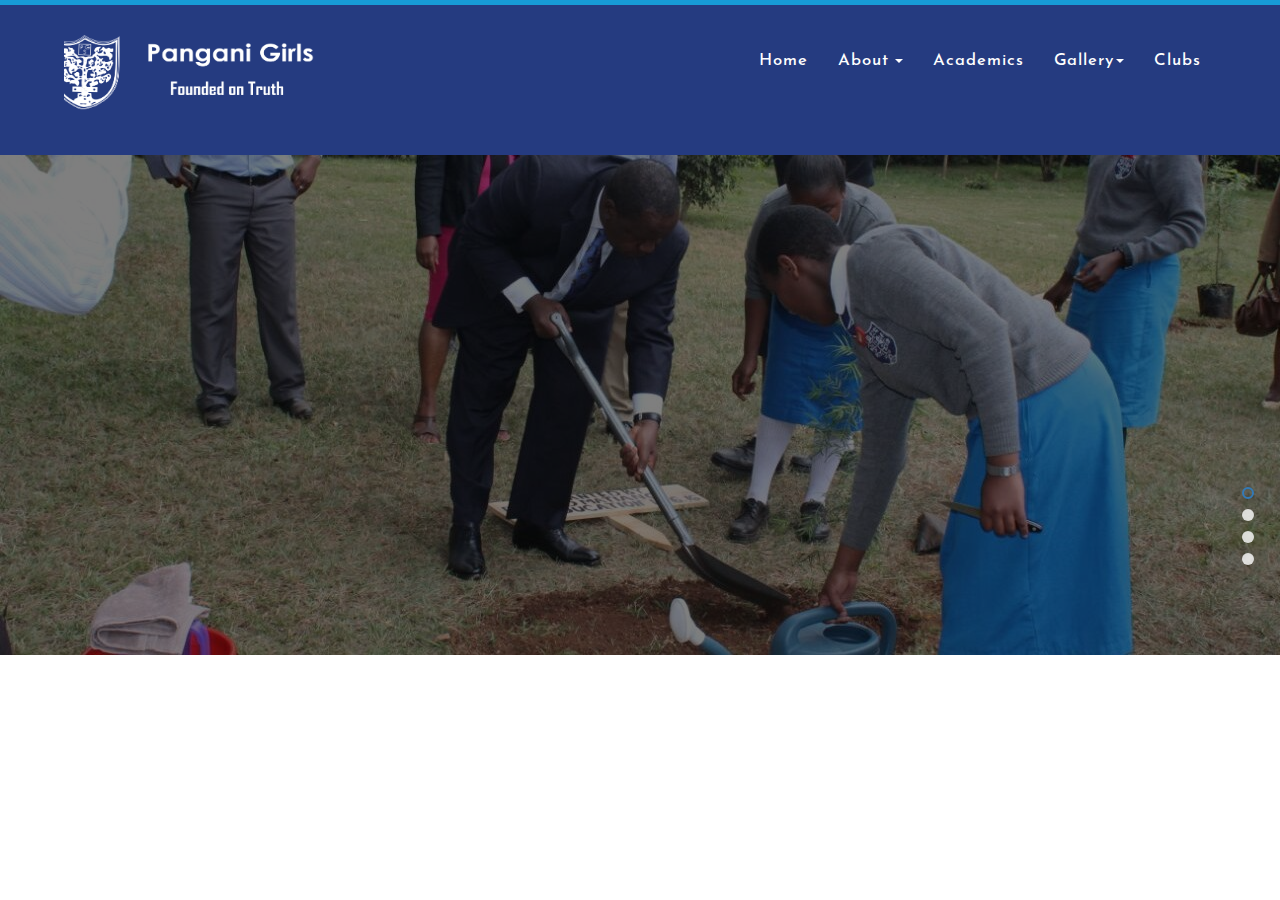
==== index.html @ ba8bb6d3 "Made header logo" ====
<!DOCTYPE html>
<html class="no-js" lang="en-US">
    <head>
          <title>Pangani Girls School</title>
          <meta charset="utf-8">
          <meta name="viewport" content="user-scalable=no, width=device-width, initial-scale=1, maximum-scale=1" />

          <!-- Animate.css -->
          <link rel="stylesheet" href="css/animate.css">
          <!-- Icomoon Icon Fonts-->
          <link rel="stylesheet" href="css/icomoon.css">
          <!-- Bootstrap  -->

          <link rel="stylesheet" href="css/magnific-popup.css">
          <!-- Flexslider  -->
          <link rel="stylesheet" href="css/flexslider.css">
          <!-- Theme style  -->
          <link rel="stylesheet" href="css/style.css">
          <link rel="stylesheet" href="css/bootstrap.min.css">
          <link rel="stylesheet" href="css/styles.css">
          <link href="https://fonts.googleapis.com/css?family=Poiret+One|Reem+Kufi" rel="stylesheet">
          <link href="https://fonts.googleapis.com/css?family=Oxygen:300,400" rel="stylesheet">
        	<link href="https://fonts.googleapis.com/css?family=Source+Sans+Pro:400,600,700" rel="stylesheet">

          <script src="js/jquery.min.js"></script>

    </head>

    <body>
          <div class="container-fluid top-most">

          </div>
        <!-- SITE HEADER -->
          <nav class="navbar navbar-inverse navbar-collapse-md sticky-top head">

              <div class="row header-row">
                  <div class="navbar-header ">
                      <button type="button" class="navbar-toggle" data-toggle="collapse" data-target="#myNavbar">
                          <span class="icon-bar"></span>
                          <span class="icon-bar"></span>
                          <span class="icon-bar"></span>
                      </button>
                      <a class="navbar-brand logo-lg" href="#"> <img class="reasponsive" src="img/pangani1.png" width= "250px" height= "75px" alt="logo"></a>
                  </div>

                  <div class="collapse navbar-collapse main-menu" id="myNavbar">
                      <ul class="nav navbar-nav navbar-right">
                            <li class="links"><a href="index.html">Home</a></li>
                            <li class="dropdown links">
                              <a class="dropdown-toggle" data-toggle="dropdown" href="#">About <span class="caret"></span></a>
                                <ul class="dropdown-menu dropdown-background navbar-nav">
                                    <li><a href="#">School</a></li>
                                    <li><a href="#">Staff</a></li>
                                    <li><a href="#">Alumni</a></li>
                                </ul>
                            </li>
                            <li class="links"><a href="#">Academics</a></li>
                            <li class="dropdown links">
                              <a class="dropdown-toggle" data-toggle="dropdown" href="#">Gallery<span class="caret"></span></a>
                                <ul class="dropdown-menu dropdown-background navbar-nav">
                                    <li><a href="#">Sports</a></li>
                                    <li><a href="#">Music</a></li>
                                    <li><a href="#">School Events</a></li>
                                </ul>
                            </li>
                            <li class="links"><a href="#">Clubs</a></li>
                      </ul>
                    <!-- <ul class="nav navbar-nav navbar-right">
                      <li><a href="#"><span class="glyphicon glyphicon-user"></span> Sign Up</a></li>
                      <li><a href="#"><span class="glyphicon glyphicon-log-in"></span> Login</a></li>
                    </ul> -->
                  </div>
              </div>
          </nav>

          <!-- END OF SITE HEADER -->

          <!--SLIDER  -->
          <div class="" id="page">
            <div class="container-wrap">
              <aside id="fh5co-hero">
          			<div class="flexslider">
          				<ul class="slides">
          			   	<li style="background-image: url(images/academics.jpg);">
          			   		<div class="overlay-gradient"></div>
          			   		<div class="container-fluid">
          			   			<div class="row">
          				   			<div class="col-md-6 col-md-offset-3 col-md-pull-3 slider-text">
          				   				<div class="slider-text-inner">
          				   					<h1>Academic Excellence</h1>
          										<h2>Pangani Girls had Unmatched perfomance in the 2017 K.C.S.E with top girl.</h2>
          										<p><a class="btn btn-primary btn-demo" href="#"></i> Gallery</a> <a class="btn btn-primary btn-learn">View More</a></p>
          				   				</div>
          				   			</div>
          				   		</div>
          			   		</div>
          			   	</li>
          			   	<li style="background-image: url(images/environment.jpg);">
          			   		<div class="overlay-gradient"></div>
          			   		<div class="container-fluid">
          			   			<div class="row">
          				   			<div class="col-md-6 col-md-offset-3 col-md-push-3 slider-text">
          				   				<div class="slider-text-inner">
          				   					<h1>Caring for the Environment</h1>
          										<h2>Champions of the environment during a tree planting session</h2>
          										<p><a class="btn btn-primary btn-demo" href="#"></i> Gallery </a> <a class="btn btn-primary btn-learn">View More</a></p>
          				   				</div>
          				   			</div>
          				   		</div>
          			   		</div>
          			   	</li>
          			   	<li style="background-image: url(images/clubs.jpg);">
          			   		<div class="overlay-gradient"></div>
          			   		<div class="container-fluids">
          			   			<div class="row">
          				   			<div class="col-md-6 col-md-offset-3 slider-text">
          				   				<div class="slider-text-inner text-center">
          				   					<h1>Clubs and Societies</h1>
          										<h2>Offering you a vibrant environment to realise your potential and inspire others.</h2>
          										<p><a class="btn btn-primary btn-demo" href="#"></i> View Clubs</a> <a class="btn btn-primary btn-learn">Gallery</a></p>
          				   				</div>
          				   			</div>
          				   		</div>
          			   		</div>
          			   	</li>
          			   	<li style="background-image: url(images/school.jpg);">
          			   		<div class="overlay-gradient"></div>
          			   		<div class="container-fluid">
          			   			<div class="row">
          				   			<div class="col-md-6 col-md-offset-3 col-md-push-3 slider-text">
          				   				<div class="slider-text-inner">
          				   					<h1>Activities around school</h1>
          										<h2>Beautiful school with well maintained facilities to make students achieve their desired dreams</a></h2>
          										<p><a class="btn btn-primary btn-demo" href="#"></i> Take a Tour</a> <a class="btn btn-primary btn-learn">Contact Us</a></p>
          				   				</div>
          				   			</div>
          				   		</div>
          			   		</div>
          			   	</li>
          			  	</ul>
          		  	</div>
          		</aside>
            </div>
          </div>
          <!-- END OF SLIDER -->



          <!-- jQuery -->
          <script src="js/jquery.min.js"></script>

        	<script type='text/javascript' src='js/modernizr-2.6.2.min.js'></script>

          <!-- jQuery Easing -->
          <script src="js/jquery.easing.1.3.js"></script>
          <!-- Bootstrap -->
          <script src="js/bootstrap.min.js"></script>
          <!-- Waypoints -->
          <script src="js/jquery.waypoints.min.js"></script>
          <!-- Flexslider -->
          <script src="js/jquery.flexslider-min.js"></script>
          <!-- Magnific Popup -->
          <script src="js/jquery.magnific-popup.min.js"></script>
          <script src="js/magnific-popup-options.js"></script>
          <!-- Counters -->
          <script src="js/jquery.countTo.js"></script>
          <!-- Main -->
          <script src="js/main.js"></script>
    </body>
</html>
---- css/icomoon.css ----
@font-face {
  font-family: 'icomoon';
  src:  url('fonts/icomoon.eot?5j2n32');
  src:  url('fonts/icomoon.eot?5j2n32#iefix') format('embedded-opentype'),
    url('fonts/icomoon.ttf?5j2n32') format('truetype'),
    url('fonts/icomoon.woff?5j2n32') format('woff'),
    url('fonts/icomoon.svg?5j2n32#icomoon') format('svg');
  font-weight: normal;
  font-style: normal;
}

[class^="icon-"], [class*=" icon-"] {
  /* use !important to prevent issues with browser extensions that change fonts */
  font-family: 'icomoon' !important;
  speak: none;
  font-style: normal;
  font-weight: normal;
  font-variant: normal;
  text-transform: none;
  line-height: 1;

  /* Better Font Rendering =========== */
  -webkit-font-smoothing: antialiased;
  -moz-osx-font-smoothing: grayscale;
}

.icon-eye2:before {
  content: "\e064";
}
.icon-paper-clip:before {
  content: "\e065";
}
.icon-mail5:before {
  content: "\e066";
}
.icon-toggle:before {
  content: "\e067";
}
.icon-layout:before {
  content: "\e068";
}
.icon-link2:before {
  content: "\e069";
}
.icon-bell2:before {
  content: "\e06a";
}
.icon-lock3:before {
  content: "\e06b";
}
.icon-unlock:before {
  content: "\e06c";
}
.icon-ribbon2:before {
  content: "\e06d";
}
.icon-image2:before {
  content: "\e06e";
}
.icon-signal:before {
  content: "\e06f";
}
.icon-target3:before {
  content: "\e070";
}
.icon-clipboard3:before {
  content: "\e071";
}
.icon-clock3:before {
  content: "\e072";
}
.icon-watch:before {
  content: "\e073";
}
.icon-air-play:before {
  content: "\e074";
}
.icon-camera3:before {
  content: "\e075";
}
.icon-video2:before {
  content: "\e076";
}
.icon-disc:before {
  content: "\e077";
}
.icon-printer3:before {
  content: "\e078";
}
.icon-monitor:before {
  content: "\e079";
}
.icon-server:before {
  content: "\e07a";
}
.icon-cog2:before {
  content: "\e07b";
}
.icon-heart3:before {
  content: "\e07c";
}
.icon-paragraph:before {
  content: "\e07d";
}
.icon-align-justify:before {
  content: "\e07e";
}
.icon-align-left:before {
  content: "\e07f";
}
.icon-align-center:before {
  content: "\e080";
}
.icon-align-right:before {
  content: "\e081";
}
.icon-book2:before {
  content: "\e082";
}
.icon-layers2:before {
  content: "\e083";
}
.icon-stack2:before {
  content: "\e084";
}
.icon-stack-2:before {
  content: "\e085";
}
.icon-paper:before {
  content: "\e086";
}
.icon-paper-stack:before {
  content: "\e087";
}
.icon-search3:before {
  content: "\e088";
}
.icon-zoom-in2:before {
  content: "\e089";
}
.icon-zoom-out2:before {
  content: "\e08a";
}
.icon-reply2:before {
  content: "\e08b";
}
.icon-circle-plus:before {
  content: "\e08c";
}
.icon-circle-minus:before {
  content: "\e08d";
}
.icon-circle-check:before {
  content: "\e08e";
}
.icon-circle-cross:before {
  content: "\e08f";
}
.icon-square-plus:before {
  content: "\e090";
}
.icon-square-minus:before {
  content: "\e091";
}
.icon-square-check:before {
  content: "\e092";
}
.icon-square-cross:before {
  content: "\e093";
}
.icon-microphone:before {
  content: "\e094";
}
.icon-record:before {
  content: "\e095";
}
.icon-skip-back:before {
  content: "\e096";
}
.icon-rewind:before {
  content: "\e097";
}
.icon-play4:before {
  content: "\e098";
}
.icon-pause3:before {
  content: "\e099";
}
.icon-stop3:before {
  content: "\e09a";
}
.icon-fast-forward:before {
  content: "\e09b";
}
.icon-skip-forward:before {
  content: "\e09c";
}
.icon-shuffle2:before {
  content: "\e09d";
}
.icon-repeat:before {
  content: "\e09e";
}
.icon-folder2:before {
  content: "\e09f";
}
.icon-umbrella:before {
  content: "\e0a0";
}
.icon-moon:before {
  content: "\e0a1";
}
.icon-thermometer:before {
  content: "\e0a2";
}
.icon-drop:before {
  content: "\e0a3";
}
.icon-sun2:before {
  content: "\e0a4";
}
.icon-cloud3:before {
  content: "\e0a5";
}
.icon-cloud-upload2:before {
  content: "\e0a6";
}
.icon-cloud-download2:before {
  content: "\e0a7";
}
.icon-upload4:before {
  content: "\e0a8";
}
.icon-download4:before {
  content: "\e0a9";
}
.icon-location3:before {
  content: "\e0aa";
}
.icon-location-2:before {
  content: "\e0ab";
}
.icon-map3:before {
  content: "\e0ac";
}
.icon-battery:before {
  content: "\e0ad";
}
.icon-head:before {
  content: "\e0ae";
}
.icon-briefcase3:before {
  content: "\e0af";
}
.icon-speech-bubble:before {
  content: "\e0b0";
}
.icon-anchor2:before {
  content: "\e0b1";
}
.icon-globe2:before {
  content: "\e0b2";
}
.icon-box:before {
  content: "\e0b3";
}
.icon-reload:before {
  content: "\e0b4";
}
.icon-share3:before {
  content: "\e0b5";
}
.icon-marquee:before {
  content: "\e0b6";
}
.icon-marquee-plus:before {
  content: "\e0b7";
}
.icon-marquee-minus:before {
  content: "\e0b8";
}
.icon-tag:before {
  content: "\e0b9";
}
.icon-power2:before {
  content: "\e0ba";
}
.icon-command2:before {
  content: "\e0bb";
}
.icon-alt:before {
  content: "\e0bc";
}
.icon-esc:before {
  content: "\e0bd";
}
.icon-bar-graph:before {
  content: "\e0be";
}
.icon-bar-graph-2:before {
  content: "\e0bf";
}
.icon-pie-graph:before {
  content: "\e0c0";
}
.icon-star:before {
  content: "\e0c1";
}
.icon-arrow-left3:before {
  content: "\e0c2";
}
.icon-arrow-right3:before {
  content: "\e0c3";
}
.icon-arrow-up3:before {
  content: "\e0c4";
}
.icon-arrow-down3:before {
  content: "\e0c5";
}
.icon-volume:before {
  content: "\e0c6";
}
.icon-mute:before {
  content: "\e0c7";
}
.icon-content-right:before {
  content: "\e100";
}
.icon-content-left:before {
  content: "\e101";
}
.icon-grid2:before {
  content: "\e102";
}
.icon-grid-2:before {
  content: "\e103";
}
.icon-columns:before {
  content: "\e104";
}
.icon-loader:before {
  content: "\e105";
}
.icon-bag:before {
  content: "\e106";
}
.icon-ban:before {
  content: "\e107";
}
.icon-flag3:before {
  content: "\e108";
}
.icon-trash:before {
  content: "\e109";
}
.icon-expand2:before {
  content: "\e110";
}
.icon-contract:before {
  content: "\e111";
}
.icon-maximize:before {
  content: "\e112";
}
.icon-minimize:before {
  content: "\e113";
}
.icon-plus2:before {
  content: "\e114";
}
.icon-minus2:before {
  content: "\e115";
}
.icon-check:before {
  content: "\e116";
}
.icon-cross2:before {
  content: "\e117";
}
.icon-move:before {
  content: "\e118";
}
.icon-delete:before {
  content: "\e119";
}
.icon-menu5:before {
  content: "\e120";
}
.icon-archive:before {
  content: "\e121";
}
.icon-inbox:before {
  content: "\e122";
}
.icon-outbox:before {
  content: "\e123";
}
.icon-file:before {
  content: "\e124";
}
.icon-file-add:before {
  content: "\e125";
}
.icon-file-subtract:before {
  content: "\e126";
}
.icon-help:before {
  content: "\e127";
}
.icon-open:before {
  content: "\e128";
}
.icon-ellipsis:before {
  content: "\e129";
}
.icon-heart4:before {
  content: "\e900";
}
.icon-cloud4:before {
  content: "\e901";
}
.icon-star2:before {
  content: "\e902";
}
.icon-tv2:before {
  content: "\e903";
}
.icon-sound:before {
  content: "\e904";
}
.icon-video3:before {
  content: "\e905";
}
.icon-trash2:before {
  content: "\e906";
}
.icon-user2:before {
  content: "\e907";
}
.icon-key3:before {
  content: "\e908";
}
.icon-search4:before {
  content: "\e909";
}
.icon-settings:before {
  content: "\e90a";
}
.icon-camera4:before {
  content: "\e90b";
}
.icon-tag2:before {
  content: "\e90c";
}
.icon-lock4:before {
  content: "\e90d";
}
.icon-bulb:before {
  content: "\e90e";
}
.icon-pen2:before {
  content: "\e90f";
}
.icon-diamond:before {
  content: "\e910";
}
.icon-display2:before {
  content: "\e911";
}
.icon-location4:before {
  content: "\e912";
}
.icon-eye3:before {
  content: "\e913";
}
.icon-bubble3:before {
  content: "\e914";
}
.icon-stack3:before {
  content: "\e915";
}
.icon-cup:before {
  content: "\e916";
}
.icon-phone3:before {
  content: "\e917";
}
.icon-news:before {
  content: "\e918";
}
.icon-mail6:before {
  content: "\e919";
}
.icon-like:before {
  content: "\e91a";
}
.icon-photo:before {
  content: "\e91b";
}
.icon-note:before {
  content: "\e91c";
}
.icon-clock4:before {
  content: "\e91d";
}
.icon-paperplane:before {
  content: "\e91e";
}
.icon-params:before {
  content: "\e91f";
}
.icon-banknote:before {
  content: "\e920";
}
.icon-data:before {
  content: "\e921";
}
.icon-music2:before {
  content: "\e922";
}
.icon-megaphone2:before {
  content: "\e923";
}
.icon-study:before {
  content: "\e924";
}
.icon-lab2:before {
  content: "\e925";
}
.icon-food:before {
  content: "\e926";
}
.icon-t-shirt:before {
  content: "\e927";
}
.icon-fire2:before {
  content: "\e928";
}
.icon-clip:before {
  content: "\e929";
}
.icon-shop:before {
  content: "\e92a";
}
.icon-calendar3:before {
  content: "\e92b";
}
.icon-wallet2:before {
  content: "\e92c";
}
.icon-vynil:before {
  content: "\e92d";
}
.icon-truck2:before {
  content: "\e92e";
}
.icon-world:before {
  content: "\e92f";
}
.icon-mobile:before {
  content: "\e000";
}
.icon-laptop:before {
  content: "\e001";
}
.icon-desktop:before {
  content: "\e002";
}
.icon-tablet:before {
  content: "\e003";
}
.icon-phone:before {
  content: "\e004";
}
.icon-document:before {
  content: "\e005";
}
.icon-documents:before {
  content: "\e006";
}
.icon-search:before {
  content: "\e007";
}
.icon-clipboard:before {
  content: "\e008";
}
.icon-newspaper:before {
  content: "\e009";
}
.icon-notebook:before {
  content: "\e00a";
}
.icon-book-open:before {
  content: "\e00b";
}
.icon-browser:before {
  content: "\e00c";
}
.icon-calendar:before {
  content: "\e00d";
}
.icon-presentation:before {
  content: "\e00e";
}
.icon-picture:before {
  content: "\e00f";
}
.icon-pictures:before {
  content: "\e010";
}
.icon-video:before {
  content: "\e011";
}
.icon-camera:before {
  content: "\e012";
}
.icon-printer:before {
  content: "\e013";
}
.icon-toolbox:before {
  content: "\e014";
}
.icon-briefcase:before {
  content: "\e015";
}
.icon-wallet:before {
  content: "\e016";
}
.icon-gift:before {
  content: "\e017";
}
.icon-bargraph:before {
  content: "\e018";
}
.icon-grid:before {
  content: "\e019";
}
.icon-expand:before {
  content: "\e01a";
}
.icon-focus:before {
  content: "\e01b";
}
.icon-edit:before {
  content: "\e01c";
}
.icon-adjustments:before {
  content: "\e01d";
}
.icon-ribbon:before {
  content: "\e01e";
}
.icon-hourglass:before {
  content: "\e01f";
}
.icon-lock:before {
  content: "\e020";
}
.icon-megaphone:before {
  content: "\e021";
}
.icon-shield:before {
  content: "\e022";
}
.icon-trophy:before {
  content: "\e023";
}
.icon-flag:before {
  content: "\e024";
}
.icon-map:before {
  content: "\e025";
}
.icon-puzzle:before {
  content: "\e026";
}
.icon-basket:before {
  content: "\e027";
}
.icon-envelope:before {
  content: "\e028";
}
.icon-streetsign:before {
  content: "\e029";
}
.icon-telescope:before {
  content: "\e02a";
}
.icon-gears:before {
  content: "\e02b";
}
.icon-key:before {
  content: "\e02c";
}
.icon-paperclip:before {
  content: "\e02d";
}
.icon-attachment:before {
  content: "\e02e";
}
.icon-pricetags:before {
  content: "\e02f";
}
.icon-lightbulb:before {
  content: "\e030";
}
.icon-layers:before {
  content: "\e031";
}
.icon-pencil:before {
  content: "\e032";
}
.icon-tools:before {
  content: "\e033";
}
.icon-tools-2:before {
  content: "\e034";
}
.icon-scissors:before {
  content: "\e035";
}
.icon-paintbrush:before {
  content: "\e036";
}
.icon-magnifying-glass:before {
  content: "\e037";
}
.icon-circle-compass:before {
  content: "\e038";
}
.icon-linegraph:before {
  content: "\e039";
}
.icon-mic:before {
  content: "\e03a";
}
.icon-strategy:before {
  content: "\e03b";
}
.icon-beaker:before {
  content: "\e03c";
}
.icon-caution:before {
  content: "\e03d";
}
.icon-recycle:before {
  content: "\e03e";
}
.icon-anchor:before {
  content: "\e03f";
}
.icon-profile-male:before {
  content: "\e040";
}
.icon-profile-female:before {
  content: "\e041";
}
.icon-bike:before {
  content: "\e042";
}
.icon-wine:before {
  content: "\e043";
}
.icon-hotairballoon:before {
  content: "\e044";
}
.icon-globe:before {
  content: "\e045";
}
.icon-genius:before {
  content: "\e046";
}
.icon-map-pin:before {
  content: "\e047";
}
.icon-dial:before {
  content: "\e048";
}
.icon-chat:before {
  content: "\e049";
}
.icon-heart:before {
  content: "\e04a";
}
.icon-cloud:before {
  content: "\e04b";
}
.icon-upload:before {
  content: "\e04c";
}
.icon-download:before {
  content: "\e04d";
}
.icon-target:before {
  content: "\e04e";
}
.icon-hazardous:before {
  content: "\e04f";
}
.icon-piechart:before {
  content: "\e050";
}
.icon-speedometer:before {
  content: "\e051";
}
.icon-global:before {
  content: "\e052";
}
.icon-compass:before {
  content: "\e053";
}
.icon-lifesaver:before {
  content: "\e054";
}
.icon-clock:before {
  content: "\e055";
}
.icon-aperture:before {
  content: "\e056";
}
.icon-quote:before {
  content: "\e057";
}
.icon-scope:before {
  content: "\e058";
}
.icon-alarmclock:before {
  content: "\e059";
}
.icon-refresh:before {
  content: "\e05a";
}
.icon-happy:before {
  content: "\e05b";
}
.icon-sad:before {
  content: "\e05c";
}
.icon-facebook:before {
  content: "\e05d";
}
.icon-twitter:before {
  content: "\e05e";
}
.icon-googleplus:before {
  content: "\e05f";
}
.icon-rss:before {
  content: "\e060";
}
.icon-tumblr:before {
  content: "\e061";
}
.icon-linkedin:before {
  content: "\e062";
}
.icon-dribbble:before {
  content: "\e063";
}
.icon-home:before {
  content: "\e930";
}
.icon-home2:before {
  content: "\e931";
}
.icon-home3:before {
  content: "\e932";
}
.icon-office:before {
  content: "\e933";
}
.icon-newspaper2:before {
  content: "\e934";
}
.icon-pencil2:before {
  content: "\e935";
}
.icon-pencil22:before {
  content: "\e936";
}
.icon-quill:before {
  content: "\e937";
}
.icon-pen:before {
  content: "\e938";
}
.icon-blog:before {
  content: "\e939";
}
.icon-eyedropper:before {
  content: "\e93a";
}
.icon-droplet:before {
  content: "\e93b";
}
.icon-paint-format:before {
  content: "\e93c";
}
.icon-image:before {
  content: "\e93d";
}
.icon-images:before {
  content: "\e93e";
}
.icon-camera2:before {
  content: "\e93f";
}
.icon-headphones:before {
  content: "\e940";
}
.icon-music:before {
  content: "\e941";
}
.icon-play:before {
  content: "\e942";
}
.icon-film:before {
  content: "\e943";
}
.icon-video-camera:before {
  content: "\e944";
}
.icon-dice:before {
  content: "\e945";
}
.icon-pacman:before {
  content: "\e946";
}
.icon-spades:before {
  content: "\e947";
}
.icon-clubs:before {
  content: "\e948";
}
.icon-diamonds:before {
  content: "\e949";
}
.icon-bullhorn:before {
  content: "\e94a";
}
.icon-connection:before {
  content: "\e94b";
}
.icon-podcast:before {
  content: "\e94c";
}
.icon-feed:before {
  content: "\e94d";
}
.icon-mic2:before {
  content: "\e94e";
}
.icon-book:before {
  content: "\e94f";
}
.icon-books:before {
  content: "\e950";
}
.icon-library:before {
  content: "\e951";
}
.icon-file-text:before {
  content: "\e952";
}
.icon-profile:before {
  content: "\e953";
}
.icon-file-empty:before {
  content: "\e954";
}
.icon-files-empty:before {
  content: "\e955";
}
.icon-file-text2:before {
  content: "\e956";
}
.icon-file-picture:before {
  content: "\e957";
}
.icon-file-music:before {
  content: "\e958";
}
.icon-file-play:before {
  content: "\e959";
}
.icon-file-video:before {
  content: "\e95a";
}
.icon-file-zip:before {
  content: "\e95b";
}
.icon-copy:before {
  content: "\e95c";
}
.icon-paste:before {
  content: "\e95d";
}
.icon-stack:before {
  content: "\e95e";
}
.icon-folder:before {
  content: "\e95f";
}
.icon-folder-open:before {
  content: "\e960";
}
.icon-folder-plus:before {
  content: "\e961";
}
.icon-folder-minus:before {
  content: "\e962";
}
.icon-folder-download:before {
  content: "\e963";
}
.icon-folder-upload:before {
  content: "\e964";
}
.icon-price-tag:before {
  content: "\e965";
}
.icon-price-tags:before {
  content: "\e966";
}
.icon-barcode:before {
  content: "\e967";
}
.icon-qrcode:before {
  content: "\e968";
}
.icon-ticket:before {
  content: "\e969";
}
.icon-cart:before {
  content: "\e96a";
}
.icon-coin-dollar:before {
  content: "\e96b";
}
.icon-coin-euro:before {
  content: "\e96c";
}
.icon-coin-pound:before {
  content: "\e96d";
}
.icon-coin-yen:before {
  content: "\e96e";
}
.icon-credit-card:before {
  content: "\e96f";
}
.icon-calculator:before {
  content: "\e970";
}
.icon-lifebuoy:before {
  content: "\e971";
}
.icon-phone2:before {
  content: "\e972";
}
.icon-phone-hang-up:before {
  content: "\e973";
}
.icon-address-book:before {
  content: "\e974";
}
.icon-envelop:before {
  content: "\e975";
}
.icon-pushpin:before {
  content: "\e976";
}
.icon-location:before {
  content: "\e977";
}
.icon-location2:before {
  content: "\e978";
}
.icon-compass2:before {
  content: "\e979";
}
.icon-compass22:before {
  content: "\e97a";
}
.icon-map2:before {
  content: "\e97b";
}
.icon-map22:before {
  content: "\e97c";
}
.icon-history:before {
  content: "\e97d";
}
.icon-clock2:before {
  content: "\e97e";
}
.icon-clock22:before {
  content: "\e97f";
}
.icon-alarm:before {
  content: "\e980";
}
.icon-bell:before {
  content: "\e981";
}
.icon-stopwatch:before {
  content: "\e982";
}
.icon-calendar2:before {
  content: "\e983";
}
.icon-printer2:before {
  content: "\e984";
}
.icon-keyboard:before {
  content: "\e985";
}
.icon-display:before {
  content: "\e986";
}
.icon-laptop2:before {
  content: "\e987";
}
.icon-mobile2:before {
  content: "\e988";
}
.icon-mobile22:before {
  content: "\e989";
}
.icon-tablet2:before {
  content: "\e98a";
}
.icon-tv:before {
  content: "\e98b";
}
.icon-drawer:before {
  content: "\e98c";
}
.icon-drawer2:before {
  content: "\e98d";
}
.icon-box-add:before {
  content: "\e98e";
}
.icon-box-remove:before {
  content: "\e98f";
}
.icon-download3:before {
  content: "\e990";
}
.icon-upload2:before {
  content: "\e991";
}
.icon-floppy-disk:before {
  content: "\e992";
}
.icon-drive:before {
  content: "\e993";
}
.icon-database:before {
  content: "\e994";
}
.icon-undo:before {
  content: "\e995";
}
.icon-redo:before {
  content: "\e996";
}
.icon-undo2:before {
  content: "\e997";
}
.icon-redo2:before {
  content: "\e998";
}
.icon-forward:before {
  content: "\e999";
}
.icon-reply:before {
  content: "\e99a";
}
.icon-bubble:before {
  content: "\e99b";
}
.icon-bubbles:before {
  content: "\e99c";
}
.icon-bubbles2:before {
  content: "\e99d";
}
.icon-bubble2:before {
  content: "\e99e";
}
.icon-bubbles3:before {
  content: "\e99f";
}
.icon-bubbles4:before {
  content: "\e9a0";
}
.icon-user:before {
  content: "\e9a1";
}
.icon-users:before {
  content: "\e9a2";
}
.icon-user-plus:before {
  content: "\e9a3";
}
.icon-user-minus:before {
  content: "\e9a4";
}
.icon-user-check:before {
  content: "\e9a5";
}
.icon-user-tie:before {
  content: "\e9a6";
}
.icon-quotes-left:before {
  content: "\e9a7";
}
.icon-quotes-right:before {
  content: "\e9a8";
}
.icon-hour-glass:before {
  content: "\e9a9";
}
.icon-spinner:before {
  content: "\e9aa";
}
.icon-spinner2:before {
  content: "\e9ab";
}
.icon-spinner3:before {
  content: "\e9ac";
}
.icon-spinner4:before {
  content: "\e9ad";
}
.icon-spinner5:before {
  content: "\e9ae";
}
.icon-spinner6:before {
  content: "\e9af";
}
.icon-spinner7:before {
  content: "\e9b0";
}
.icon-spinner8:before {
  content: "\e9b1";
}
.icon-spinner9:before {
  content: "\e9b2";
}
.icon-spinner10:before {
  content: "\e9b3";
}
.icon-spinner11:before {
  content: "\e9b4";
}
.icon-binoculars:before {
  content: "\e9b5";
}
.icon-search2:before {
  content: "\e9b6";
}
.icon-zoom-in:before {
  content: "\e9b7";
}
.icon-zoom-out:before {
  content: "\e9b8";
}
.icon-enlarge:before {
  content: "\e9b9";
}
.icon-shrink:before {
  content: "\e9ba";
}
.icon-enlarge2:before {
  content: "\e9bb";
}
.icon-shrink2:before {
  content: "\e9bc";
}
.icon-key2:before {
  content: "\e9bd";
}
.icon-key22:before {
  content: "\e9be";
}
.icon-lock2:before {
  content: "\e9bf";
}
.icon-unlocked:before {
  content: "\e9c0";
}
.icon-wrench:before {
  content: "\e9c1";
}
.icon-equalizer:before {
  content: "\e9c2";
}
.icon-equalizer2:before {
  content: "\e9c3";
}
.icon-cog:before {
  content: "\e9c4";
}
.icon-cogs:before {
  content: "\e9c5";
}
.icon-hammer:before {
  content: "\e9c6";
}
.icon-magic-wand:before {
  content: "\e9c7";
}
.icon-aid-kit:before {
  content: "\e9c8";
}
.icon-bug:before {
  content: "\e9c9";
}
.icon-pie-chart:before {
  content: "\e9ca";
}
.icon-stats-dots:before {
  content: "\e9cb";
}
.icon-stats-bars:before {
  content: "\e9cc";
}
.icon-stats-bars2:before {
  content: "\e9cd";
}
.icon-trophy2:before {
  content: "\e9ce";
}
.icon-gift2:before {
  content: "\e9cf";
}
.icon-glass:before {
  content: "\e9d0";
}
.icon-glass2:before {
  content: "\e9d1";
}
.icon-mug:before {
  content: "\e9d2";
}
.icon-spoon-knife:before {
  content: "\e9d3";
}
.icon-leaf:before {
  content: "\e9d4";
}
.icon-rocket:before {
  content: "\e9d5";
}
.icon-meter:before {
  content: "\e9d6";
}
.icon-meter2:before {
  content: "\e9d7";
}
.icon-hammer2:before {
  content: "\e9d8";
}
.icon-fire:before {
  content: "\e9d9";
}
.icon-lab:before {
  content: "\e9da";
}
.icon-magnet:before {
  content: "\e9db";
}
.icon-bin:before {
  content: "\e9dc";
}
.icon-bin2:before {
  content: "\e9dd";
}
.icon-briefcase2:before {
  content: "\e9de";
}
.icon-airplane:before {
  content: "\e9df";
}
.icon-truck:before {
  content: "\e9e0";
}
.icon-road:before {
  content: "\e9e1";
}
.icon-accessibility:before {
  content: "\e9e2";
}
.icon-target2:before {
  content: "\e9e3";
}
.icon-shield2:before {
  content: "\e9e4";
}
.icon-power:before {
  content: "\e9e5";
}
.icon-switch:before {
  content: "\e9e6";
}
.icon-power-cord:before {
  content: "\e9e7";
}
.icon-clipboard2:before {
  content: "\e9e8";
}
.icon-list-numbered:before {
  content: "\e9e9";
}
.icon-list:before {
  content: "\e9ea";
}
.icon-list2:before {
  content: "\e9eb";
}
.icon-tree:before {
  content: "\e9ec";
}
.icon-menu:before {
  content: "\e9ed";
}
.icon-menu2:before {
  content: "\e9ee";
}
.icon-menu3:before {
  content: "\e9ef";
}
.icon-menu4:before {
  content: "\e9f0";
}
.icon-cloud2:before {
  content: "\e9f1";
}
.icon-cloud-download:before {
  content: "\e9f2";
}
.icon-cloud-upload:before {
  content: "\e9f3";
}
.icon-cloud-check:before {
  content: "\e9f4";
}
.icon-download2:before {
  content: "\e9f5";
}
.icon-upload22:before {
  content: "\e9f6";
}
.icon-download32:before {
  content: "\e9f7";
}
.icon-upload3:before {
  content: "\e9f8";
}
.icon-sphere:before {
  content: "\e9f9";
}
.icon-earth:before {
  content: "\e9fa";
}
.icon-link:before {
  content: "\e9fb";
}
.icon-flag2:before {
  content: "\e9fc";
}
.icon-attachment2:before {
  content: "\e9fd";
}
.icon-eye:before {
  content: "\e9fe";
}
.icon-eye-plus:before {
  content: "\e9ff";
}
.icon-eye-minus:before {
  content: "\ea00";
}
.icon-eye-blocked:before {
  content: "\ea01";
}
.icon-bookmark:before {
  content: "\ea02";
}
.icon-bookmarks:before {
  content: "\ea03";
}
.icon-sun:before {
  content: "\ea04";
}
.icon-contrast:before {
  content: "\ea05";
}
.icon-brightness-contrast:before {
  content: "\ea06";
}
.icon-star-empty:before {
  content: "\ea07";
}
.icon-star-half:before {
  content: "\ea08";
}
.icon-star-full:before {
  content: "\ea09";
}
.icon-heart2:before {
  content: "\ea0a";
}
.icon-heart-broken:before {
  content: "\ea0b";
}
.icon-man:before {
  content: "\ea0c";
}
.icon-woman:before {
  content: "\ea0d";
}
.icon-man-woman:before {
  content: "\ea0e";
}
.icon-happy3:before {
  content: "\ea0f";
}
.icon-happy2:before {
  content: "\ea10";
}
.icon-smile:before {
  content: "\ea11";
}
.icon-smile2:before {
  content: "\ea12";
}
.icon-tongue:before {
  content: "\ea13";
}
.icon-tongue2:before {
  content: "\ea14";
}
.icon-sad2:before {
  content: "\ea15";
}
.icon-sad22:before {
  content: "\ea16";
}
.icon-wink:before {
  content: "\ea17";
}
.icon-wink2:before {
  content: "\ea18";
}
.icon-grin:before {
  content: "\ea19";
}
.icon-grin2:before {
  content: "\ea1a";
}
.icon-cool:before {
  content: "\ea1b";
}
.icon-cool2:before {
  content: "\ea1c";
}
.icon-angry:before {
  content: "\ea1d";
}
.icon-angry2:before {
  content: "\ea1e";
}
.icon-evil:before {
  content: "\ea1f";
}
.icon-evil2:before {
  content: "\ea20";
}
.icon-shocked:before {
  content: "\ea21";
}
.icon-shocked2:before {
  content: "\ea22";
}
.icon-baffled:before {
  content: "\ea23";
}
.icon-baffled2:before {
  content: "\ea24";
}
.icon-confused:before {
  content: "\ea25";
}
.icon-confused2:before {
  content: "\ea26";
}
.icon-neutral:before {
  content: "\ea27";
}
.icon-neutral2:before {
  content: "\ea28";
}
.icon-hipster:before {
  content: "\ea29";
}
.icon-hipster2:before {
  content: "\ea2a";
}
.icon-wondering:before {
  content: "\ea2b";
}
.icon-wondering2:before {
  content: "\ea2c";
}
.icon-sleepy:before {
  content: "\ea2d";
}
.icon-sleepy2:before {
  content: "\ea2e";
}
.icon-frustrated:before {
  content: "\ea2f";
}
.icon-frustrated2:before {
  content: "\ea30";
}
.icon-crying:before {
  content: "\ea31";
}
.icon-crying2:before {
  content: "\ea32";
}
.icon-point-up:before {
  content: "\ea33";
}
.icon-point-right:before {
  content: "\ea34";
}
.icon-point-down:before {
  content: "\ea35";
}
.icon-point-left:before {
  content: "\ea36";
}
.icon-warning:before {
  content: "\ea37";
}
.icon-notification:before {
  content: "\ea38";
}
.icon-question:before {
  content: "\ea39";
}
.icon-plus:before {
  content: "\ea3a";
}
.icon-minus:before {
  content: "\ea3b";
}
.icon-info:before {
  content: "\ea3c";
}
.icon-cancel-circle:before {
  content: "\ea3d";
}
.icon-blocked:before {
  content: "\ea3e";
}
.icon-cross:before {
  content: "\ea3f";
}
.icon-checkmark:before {
  content: "\ea40";
}
.icon-checkmark2:before {
  content: "\ea41";
}
.icon-spell-check:before {
  content: "\ea42";
}
.icon-enter:before {
  content: "\ea43";
}
.icon-exit:before {
  content: "\ea44";
}
.icon-play2:before {
  content: "\ea45";
}
.icon-pause:before {
  content: "\ea46";
}
.icon-stop:before {
  content: "\ea47";
}
.icon-previous:before {
  content: "\ea48";
}
.icon-next:before {
  content: "\ea49";
}
.icon-backward:before {
  content: "\ea4a";
}
.icon-forward2:before {
  content: "\ea4b";
}
.icon-play3:before {
  content: "\ea4c";
}
.icon-pause2:before {
  content: "\ea4d";
}
.icon-stop2:before {
  content: "\ea4e";
}
.icon-backward2:before {
  content: "\ea4f";
}
.icon-forward3:before {
  content: "\ea50";
}
.icon-first:before {
  content: "\ea51";
}
.icon-last:before {
  content: "\ea52";
}
.icon-previous2:before {
  content: "\ea53";
}
.icon-next2:before {
  content: "\ea54";
}
.icon-eject:before {
  content: "\ea55";
}
.icon-volume-high:before {
  content: "\ea56";
}
.icon-volume-medium:before {
  content: "\ea57";
}
.icon-volume-low:before {
  content: "\ea58";
}
.icon-volume-mute:before {
  content: "\ea59";
}
.icon-volume-mute2:before {
  content: "\ea5a";
}
.icon-volume-increase:before {
  content: "\ea5b";
}
.icon-volume-decrease:before {
  content: "\ea5c";
}
.icon-loop:before {
  content: "\ea5d";
}
.icon-loop2:before {
  content: "\ea5e";
}
.icon-infinite:before {
  content: "\ea5f";
}
.icon-shuffle:before {
  content: "\ea60";
}
.icon-arrow-up-left:before {
  content: "\ea61";
}
.icon-arrow-up:before {
  content: "\ea62";
}
.icon-arrow-up-right:before {
  content: "\ea63";
}
.icon-arrow-right:before {
  content: "\ea64";
}
.icon-arrow-down-right:before {
  content: "\ea65";
}
.icon-arrow-down:before {
  content: "\ea66";
}
.icon-arrow-down-left:before {
  content: "\ea67";
}
.icon-arrow-left:before {
  content: "\ea68";
}
.icon-arrow-up-left2:before {
  content: "\ea69";
}
.icon-arrow-up2:before {
  content: "\ea6a";
}
.icon-arrow-up-right2:before {
  content: "\ea6b";
}
.icon-arrow-right2:before {
  content: "\ea6c";
}
.icon-arrow-down-right2:before {
  content: "\ea6d";
}
.icon-arrow-down2:before {
  content: "\ea6e";
}
.icon-arrow-down-left2:before {
  content: "\ea6f";
}
.icon-arrow-left2:before {
  content: "\ea70";
}
.icon-circle-up:before {
  content: "\ea71";
}
.icon-circle-right:before {
  content: "\ea72";
}
.icon-circle-down:before {
  content: "\ea73";
}
.icon-circle-left:before {
  content: "\ea74";
}
.icon-tab:before {
  content: "\ea75";
}
.icon-move-up:before {
  content: "\ea76";
}
.icon-move-down:before {
  content: "\ea77";
}
.icon-sort-alpha-asc:before {
  content: "\ea78";
}
.icon-sort-alpha-desc:before {
  content: "\ea79";
}
.icon-sort-numeric-asc:before {
  content: "\ea7a";
}
.icon-sort-numberic-desc:before {
  content: "\ea7b";
}
.icon-sort-amount-asc:before {
  content: "\ea7c";
}
.icon-sort-amount-desc:before {
  content: "\ea7d";
}
.icon-command:before {
  content: "\ea7e";
}
.icon-shift:before {
  content: "\ea7f";
}
.icon-ctrl:before {
  content: "\ea80";
}
.icon-opt:before {
  content: "\ea81";
}
.icon-checkbox-checked:before {
  content: "\ea82";
}
.icon-checkbox-unchecked:before {
  content: "\ea83";
}
.icon-radio-checked:before {
  content: "\ea84";
}
.icon-radio-checked2:before {
  content: "\ea85";
}
.icon-radio-unchecked:before {
  content: "\ea86";
}
.icon-crop:before {
  content: "\ea87";
}
.icon-make-group:before {
  content: "\ea88";
}
.icon-ungroup:before {
  content: "\ea89";
}
.icon-scissors2:before {
  content: "\ea8a";
}
.icon-filter:before {
  content: "\ea8b";
}
.icon-font:before {
  content: "\ea8c";
}
.icon-ligature:before {
  content: "\ea8d";
}
.icon-ligature2:before {
  content: "\ea8e";
}
.icon-text-height:before {
  content: "\ea8f";
}
.icon-text-width:before {
  content: "\ea90";
}
.icon-font-size:before {
  content: "\ea91";
}
.icon-bold:before {
  content: "\ea92";
}
.icon-underline:before {
  content: "\ea93";
}
.icon-italic:before {
  content: "\ea94";
}
.icon-strikethrough:before {
  content: "\ea95";
}
.icon-omega:before {
  content: "\ea96";
}
.icon-sigma:before {
  content: "\ea97";
}
.icon-page-break:before {
  content: "\ea98";
}
.icon-superscript:before {
  content: "\ea99";
}
.icon-subscript:before {
  content: "\ea9a";
}
.icon-superscript2:before {
  content: "\ea9b";
}
.icon-subscript2:before {
  content: "\ea9c";
}
.icon-text-color:before {
  content: "\ea9d";
}
.icon-pagebreak:before {
  content: "\ea9e";
}
.icon-clear-formatting:before {
  content: "\ea9f";
}
.icon-table:before {
  content: "\eaa0";
}
.icon-table2:before {
  content: "\eaa1";
}
.icon-insert-template:before {
  content: "\eaa2";
}
.icon-pilcrow:before {
  content: "\eaa3";
}
.icon-ltr:before {
  content: "\eaa4";
}
.icon-rtl:before {
  content: "\eaa5";
}
.icon-section:before {
  content: "\eaa6";
}
.icon-paragraph-left:before {
  content: "\eaa7";
}
.icon-paragraph-center:before {
  content: "\eaa8";
}
.icon-paragraph-right:before {
  content: "\eaa9";
}
.icon-paragraph-justify:before {
  content: "\eaaa";
}
.icon-indent-increase:before {
  content: "\eaab";
}
.icon-indent-decrease:before {
  content: "\eaac";
}
.icon-share:before {
  content: "\eaad";
}
.icon-new-tab:before {
  content: "\eaae";
}
.icon-embed:before {
  content: "\eaaf";
}
.icon-embed2:before {
  content: "\eab0";
}
.icon-terminal:before {
  content: "\eab1";
}
.icon-share2:before {
  content: "\eab2";
}
.icon-mail:before {
  content: "\eab3";
}
.icon-mail2:before {
  content: "\eab4";
}
.icon-mail3:before {
  content: "\eab5";
}
.icon-mail4:before {
  content: "\eab6";
}
.icon-amazon:before {
  content: "\eab7";
}
.icon-google:before {
  content: "\eab8";
}
.icon-google2:before {
  content: "\eab9";
}
.icon-google3:before {
  content: "\eaba";
}
.icon-google-plus:before {
  content: "\eabb";
}
.icon-google-plus2:before {
  content: "\eabc";
}
.icon-google-plus3:before {
  content: "\eabd";
}
.icon-hangouts:before {
  content: "\eabe";
}
.icon-google-drive:before {
  content: "\eabf";
}
.icon-facebook2:before {
  content: "\eac0";
}
.icon-facebook22:before {
  content: "\eac1";
}
.icon-instagram:before {
  content: "\eac2";
}
.icon-whatsapp:before {
  content: "\eac3";
}
.icon-spotify:before {
  content: "\eac4";
}
.icon-telegram:before {
  content: "\eac5";
}
.icon-twitter2:before {
  content: "\eac6";
}
.icon-vine:before {
  content: "\eac7";
}
.icon-vk:before {
  content: "\eac8";
}
.icon-renren:before {
  content: "\eac9";
}
.icon-sina-weibo:before {
  content: "\eaca";
}
.icon-rss2:before {
  content: "\eacb";
}
.icon-rss22:before {
  content: "\eacc";
}
.icon-youtube:before {
  content: "\eacd";
}
.icon-youtube2:before {
  content: "\eace";
}
.icon-twitch:before {
  content: "\eacf";
}
.icon-vimeo:before {
  content: "\ead0";
}
.icon-vimeo2:before {
  content: "\ead1";
}
.icon-lanyrd:before {
  content: "\ead2";
}
.icon-flickr:before {
  content: "\ead3";
}
.icon-flickr2:before {
  content: "\ead4";
}
.icon-flickr3:before {
  content: "\ead5";
}
.icon-flickr4:before {
  content: "\ead6";
}
.icon-dribbble2:before {
  content: "\ead7";
}
.icon-behance:before {
  content: "\ead8";
}
.icon-behance2:before {
  content: "\ead9";
}
.icon-deviantart:before {
  content: "\eada";
}
.icon-500px:before {
  content: "\eadb";
}
.icon-steam:before {
  content: "\eadc";
}
.icon-steam2:before {
  content: "\eadd";
}
.icon-dropbox:before {
  content: "\eade";
}
.icon-onedrive:before {
  content: "\eadf";
}
.icon-github:before {
  content: "\eae0";
}
.icon-npm:before {
  content: "\eae1";
}
.icon-basecamp:before {
  content: "\eae2";
}
.icon-trello:before {
  content: "\eae3";
}
.icon-wordpress:before {
  content: "\eae4";
}
.icon-joomla:before {
  content: "\eae5";
}
.icon-ello:before {
  content: "\eae6";
}
.icon-blogger:before {
  content: "\eae7";
}
.icon-blogger2:before {
  content: "\eae8";
}
.icon-tumblr2:before {
  content: "\eae9";
}
.icon-tumblr22:before {
  content: "\eaea";
}
.icon-yahoo:before {
  content: "\eaeb";
}
.icon-yahoo2:before {
  content: "\eaec";
}
.icon-tux:before {
  content: "\eaed";
}
.icon-appleinc:before {
  content: "\eaee";
}
.icon-finder:before {
  content: "\eaef";
}
.icon-android:before {
  content: "\eaf0";
}
.icon-windows:before {
  content: "\eaf1";
}
.icon-windows8:before {
  content: "\eaf2";
}
.icon-soundcloud:before {
  content: "\eaf3";
}
.icon-soundcloud2:before {
  content: "\eaf4";
}
.icon-skype:before {
  content: "\eaf5";
}
.icon-reddit:before {
  content: "\eaf6";
}
.icon-hackernews:before {
  content: "\eaf7";
}
.icon-wikipedia:before {
  content: "\eaf8";
}
.icon-linkedin2:before {
  content: "\eaf9";
}
.icon-linkedin22:before {
  content: "\eafa";
}
.icon-lastfm:before {
  content: "\eafb";
}
.icon-lastfm2:before {
  content: "\eafc";
}
.icon-delicious:before {
  content: "\eafd";
}
.icon-stumbleupon:before {
  content: "\eafe";
}
.icon-stumbleupon2:before {
  content: "\eaff";
}
.icon-stackoverflow:before {
  content: "\eb00";
}
.icon-pinterest:before {
  content: "\eb01";
}
.icon-pinterest2:before {
  content: "\eb02";
}
.icon-xing:before {
  content: "\eb03";
}
.icon-xing2:before {
  content: "\eb04";
}
.icon-flattr:before {
  content: "\eb05";
}
.icon-foursquare:before {
  content: "\eb06";
}
.icon-yelp:before {
  content: "\eb07";
}
.icon-paypal:before {
  content: "\eb08";
}
.icon-chrome:before {
  content: "\eb09";
}
.icon-firefox:before {
  content: "\eb0a";
}
.icon-IE:before {
  content: "\eb0b";
}
.icon-edge:before {
  content: "\eb0c";
}
.icon-safari:before {
  content: "\eb0d";
}
.icon-opera:before {
  content: "\eb0e";
}
.icon-file-pdf:before {
  content: "\eb0f";
}
.icon-file-openoffice:before {
  content: "\eb10";
}
.icon-file-word:before {
  content: "\eb11";
}
.icon-file-excel:before {
  content: "\eb12";
}
.icon-libreoffice:before {
  content: "\eb13";
}
.icon-html-five:before {
  content: "\eb14";
}
.icon-html-five2:before {
  content: "\eb15";
}
.icon-css3:before {
  content: "\eb16";
}
.icon-git:before {
  content: "\eb17";
}
.icon-codepen:before {
  content: "\eb18";
}
.icon-svg:before {
  content: "\eb19";
}
.icon-IcoMoon:before {
  content: "\eb1a";
}
---- css/style.css ----
@font-face {
  font-family: 'icomoon';
  src: url("../fonts/icomoon/icomoon.eot?srf3rx");
  src: url("../fonts/icomoon/icomoon.eot?srf3rx#iefix") format("embedded-opentype"), url("../fonts/icomoon/icomoon.ttf?srf3rx") format("truetype"), url("../fonts/icomoon/icomoon.woff?srf3rx") format("woff"), url("../fonts/icomoon/icomoon.svg?srf3rx#icomoon") format("svg");
  font-weight: normal;
  font-style: normal;
}
/* =======================================================
*
* 	Template Style
*
* ======================================================= */
body {
  font-family: "Oxygen", sans-serif;
  font-weight: 300;
  font-size: 14px;
  line-height: 1.7;
  color: gray;
  background: #e8e8e8;
}

#page {
  position: relative;
  overflow-x: hidden;
  width: 100%;
  height: 100%;
  -webkit-transition: 0.5s;
  -o-transition: 0.5s;
  transition: 0.5s;
}
.offcanvas #page {
  overflow: hidden;
  position: absolute;
}
.offcanvas #page:after {
  -webkit-transition: 2s;
  -o-transition: 2s;
  transition: 2s;
  position: absolute;
  top: 0;
  right: 0;
  bottom: 0;
  left: 0;
  z-index: 101;
  background: rgba(0, 0, 0, 0.7);
  content: "";
}

a {
  color: #66D37E;
  -webkit-transition: 0.5s;
  -o-transition: 0.5s;
  transition: 0.5s;
}
a:hover, a:active, a:focus {
  color: #66D37E;
  outline: none;
  text-decoration: none;
}

p {
  margin-bottom: 20px;
}

h1, h2, h3, h4, h5, h6, figure {
  color: #000;
  font-family: "Source Sans Pro", sans-serif;
  font-weight: 400;
  margin: 0 0 20px 0;
}

::-webkit-selection {
  color: #fff;
  background: #66D37E;
}

::-moz-selection {
  color: #fff;
  background: #66D37E;
}

::selection {
  color: #fff;
  background: #66D37E;
}

.container-wrap {
  max-width: 100%;
  margin: 0 auto;
  margin-bottom: 1em;
  background: #fff;
  height: 100%;
}
@media screen and (max-width: 768px) {
  .container-wrap {
    width: 100%;
  }
}

.fh5co-nav {
  margin: 5em 0 0 0;
}
@media screen and (max-width: 768px) {
  .fh5co-nav {
    margin: 0;
  }
}
.fh5co-nav .top-menu {
  padding: 34px 30px;
}
@media screen and (max-width: 768px) {
  .fh5co-nav .top-menu {
    padding: 28px 1em;
  }
}
.fh5co-nav #fh5co-logo {
  font-size: 24px;
  margin: 0;
  padding: 0;
  text-transform: uppercase;
  font-weight: 600;
  font-family: "Source Sans Pro", sans-serif;
}
.fh5co-nav #fh5co-logo a span {
  color: #66D37E;
}
.fh5co-nav a {
  padding: 5px 10px;
  color: #000;
}
@media screen and (max-width: 768px) {
  .fh5co-nav .menu-1 {
    display: none;
  }
}
.fh5co-nav ul {
  padding: 0;
  margin: 5px 0 0 0;
}
.fh5co-nav ul li {
  font-family: "Source Sans Pro", sans-serif;
  padding: 0;
  margin: 0;
  list-style: none;
  display: inline;
  text-transform: uppercase;
  letter-spacing: 1px;
  font-weight: 600;
}
.fh5co-nav ul li a {
  position: relative;
  font-size: 13px;
  padding: 30px 12px;
  color: rgba(0, 0, 0, 0.3);
  -webkit-transition: 0.5s;
  -o-transition: 0.5s;
  transition: 0.5s;
}
.fh5co-nav ul li a:after {
  position: absolute;
  bottom: 25px;
  left: 0;
  right: 0;
  content: '';
  width: 58%;
  height: 2px;
  background: #66D37E;
  margin: 0 auto;
  opacity: 0;
  -webkit-transition: -webkit-transform 0.3s, opacity 0.3s;
  transition: transform 0.3s, opacity 0.3s;
  -webkit-transform: translate3d(0, -10px, 0);
  transform: translate3d(0, -10px, 0);
}
.fh5co-nav ul li a:hover {
  color: #000;
}
.fh5co-nav ul li a:hover:after {
  opacity: 1;
  -webkit-transform: translate3d(0, 0, 0);
  transform: translate3d(0, 0, 0);
}
.fh5co-nav ul li.has-dropdown {
  position: relative;
}
.fh5co-nav ul li.has-dropdown .dropdown {
  width: 140px;
  -webkit-box-shadow: 0px 14px 33px -9px rgba(0, 0, 0, 0.75);
  -moz-box-shadow: 0px 14px 33px -9px rgba(0, 0, 0, 0.75);
  box-shadow: 0px 14px 33px -9px rgba(0, 0, 0, 0.75);
  z-index: 1002;
  visibility: hidden;
  opacity: 0;
  position: absolute;
  top: 40px;
  left: 0;
  text-align: left;
  background: #000;
  padding: 20px;
  -webkit-border-radius: 4px;
  -moz-border-radius: 4px;
  -ms-border-radius: 4px;
  border-radius: 4px;
  -webkit-transition: 0s;
  -o-transition: 0s;
  transition: 0s;
}
.fh5co-nav ul li.has-dropdown .dropdown:before {
  bottom: 100%;
  left: 40px;
  border: solid transparent;
  content: " ";
  height: 0;
  width: 0;
  position: absolute;
  pointer-events: none;
  border-bottom-color: #000;
  border-width: 8px;
  margin-left: -8px;
}
.fh5co-nav ul li.has-dropdown .dropdown li {
  display: block;
  margin-bottom: 7px;
}
.fh5co-nav ul li.has-dropdown .dropdown li:last-child {
  margin-bottom: 0;
}
.fh5co-nav ul li.has-dropdown .dropdown li a {
  padding: 2px 0;
  display: block;
  color: #999999;
  line-height: 1.2;
  text-transform: none;
  font-size: 13px;
  letter-spacing: 0;
}
.fh5co-nav ul li.has-dropdown .dropdown li a:hover {
  color: #fff;
}
.fh5co-nav ul li.has-dropdown:hover a, .fh5co-nav ul li.has-dropdown:focus a {
  color: #000;
}
.fh5co-nav ul li.btn-cta a {
  padding: 30px 0px !important;
  color: #fff;
}
.fh5co-nav ul li.btn-cta a span {
  background: #66d37e;
  padding: 4px 10px;
  display: -moz-inline-stack;
  display: inline-block;
  zoom: 1;
  *display: inline;
  -webkit-transition: 0.3s;
  -o-transition: 0.3s;
  transition: 0.3s;
  -webkit-border-radius: 100px;
  -moz-border-radius: 100px;
  -ms-border-radius: 100px;
  border-radius: 100px;
}
.fh5co-nav ul li.btn-cta a:hover span {
  -webkit-box-shadow: 0px 14px 20px -9px rgba(0, 0, 0, 0.75);
  -moz-box-shadow: 0px 14px 20px -9px rgba(0, 0, 0, 0.75);
  box-shadow: 0px 14px 20px -9px rgba(0, 0, 0, 0.75);
}
.fh5co-nav ul li.active > a {
  color: #000 !important;
  position: relative;
}
.fh5co-nav ul li.active > a:after {
  opacity: 1;
  -webkit-transform: translate3d(0, 0, 0);
  transform: translate3d(0, 0, 0);
}

#fh5co-counter,
.fh5co-bg {
  background-size: cover;
  background-position: top center;
  background-repeat: no-repeat;
  position: relative;
}

.fh5co-video {
  overflow: hidden;
}
@media screen and (max-width: 992px) {
  .fh5co-video {
    height: 450px;
  }
}
.fh5co-video a {
  z-index: 1001;
  position: absolute;
  top: 50%;
  left: 50%;
  margin-top: -45px;
  margin-left: -45px;
  width: 90px;
  height: 90px;
  display: table;
  text-align: center;
  background: #fff;
  -webkit-box-shadow: 0px 14px 30px -15px rgba(0, 0, 0, 0.75);
  -moz-box-shadow: 0px 14px 30px -15px rgba(0, 0, 0, 0.75);
  -ms-box-shadow: 0px 14px 30px -15px rgba(0, 0, 0, 0.75);
  -o-box-shadow: 0px 14px 30px -15px rgba(0, 0, 0, 0.75);
  box-shadow: 0px 14px 30px -15px rgba(0, 0, 0, 0.75);
  -webkit-border-radius: 50%;
  -moz-border-radius: 50%;
  -ms-border-radius: 50%;
  border-radius: 50%;
}
.fh5co-video a i {
  text-align: center;
  display: table-cell;
  vertical-align: middle;
  font-size: 40px;
}
.fh5co-video .overlay {
  position: absolute;
  top: 0;
  left: 0;
  right: 0;
  bottom: 0;
  background: rgba(0, 0, 0, 0.3);
  -webkit-transition: 0.5s;
  -o-transition: 0.5s;
  transition: 0.5s;
}
.fh5co-video:hover .overlay {
  background: rgba(0, 0, 0, 0.7);
}
.fh5co-video:hover a {
  -webkit-transform: scale(1.1);
  -moz-transform: scale(1.1);
  -ms-transform: scale(1.1);
  -o-transform: scale(1.1);
  transform: scale(1.1);
}

#fh5co-hero {
  min-height: 500px;
  background: #fff url(../images/loader.gif) no-repeat center center;
  width: 100%;
  float: left;
}
#fh5co-hero .btn {
  font-size: 24px;
}
#fh5co-hero .btn.btn-primary {
  padding: 14px 30px !important;
}
#fh5co-hero .flexslider {
  border: none;
  z-index: 1;
  margin-bottom: 0;
}
#fh5co-hero .flexslider .slides {
  position: relative;
  overflow: hidden;
}
#fh5co-hero .flexslider .slides li {
  background-repeat: no-repeat;
  background-size: cover;
  background-position: bottom center;
  min-height: 500px;
  position: relative;
}
#fh5co-hero .flexslider .flex-control-nav {
  bottom: 80px;
  z-index: 1000;
  right: 20px;
  float: right;
  width: auto;
}
#fh5co-hero .flexslider .flex-control-nav li {
  display: block;
  margin-bottom: 10px;
}
#fh5co-hero .flexslider .flex-control-nav li a {
  background: rgba(255, 255, 255, 0.8);
  box-shadow: none;
  width: 12px;
  height: 12px;
  cursor: pointer;
}
#fh5co-hero .flexslider .flex-control-nav li a.flex-active {
  cursor: pointer;
  background: transparent;
  border: 2px solid #337ab7;
}
#fh5co-hero .flexslider .flex-direction-nav {
  display: none;
}
#fh5co-hero .flexslider .slider-text {
  display: table;
  opacity: 0;
  min-height: 500px;
  z-index: 9;
}
#fh5co-hero .flexslider .slider-text > .slider-text-inner {
  display: table-cell;
  vertical-align: middle;
  min-height: 700px;
  padding: 2em;
}
@media screen and (max-width: 768px) {
  #fh5co-hero .flexslider .slider-text > .slider-text-inner {
    text-align: center;
  }
}
#fh5co-hero .flexslider .slider-text > .slider-text-inner h1, #fh5co-hero .flexslider .slider-text > .slider-text-inner h2 {
  margin: 0;
  padding: 0;
  color: black;
  font-family: 'Reem Kufi', sans-serif;
}
#fh5co-hero .flexslider .slider-text > .slider-text-inner h1 {
  margin-bottom: 20px;
  font-size: 30px;
  line-height: 1.3;
  font-weight: 300;
}
@media screen and (max-width: 768px) {
  #fh5co-hero .flexslider .slider-text > .slider-text-inner h1 {
    font-size: 28px;
  }
}
#fh5co-hero .flexslider .slider-text > .slider-text-inner h2 {
  font-size: 18px;
  line-height: 1.5;
  margin-bottom: 30px;
}
#fh5co-hero .flexslider .slider-text > .slider-text-inner h2 a {
  color: rgba(102, 211, 126, 0.8);
  border-bottom: 1px solid rgba(102, 211, 126, 0.7);
}
#fh5co-hero .flexslider .slider-text > .slider-text-inner .heading-section {
  font-size: 50px;
}
@media screen and (max-width: 768px) {
  #fh5co-hero .flexslider .slider-text > .slider-text-inner .heading-section {
    font-size: 30px;
  }
}
#fh5co-hero .flexslider .slider-text > .slider-text-inner s
.fh5co-lead {
  font-size: 20px;
  color: #fff;
}
#fh5co-hero .flexslider .slider-text > .slider-text-inner s
.fh5co-lead .icon-heart {
  color: #d9534f;
}
#fh5co-hero .flexslider .slider-text > .slider-text-inner .btn {
  font-size: 12px;
  text-transform: uppercase;
  letter-spacing: 2px;
  color: #000;
  padding: 20px 30px !important;
  border: none;
}
#fh5co-hero .flexslider .slider-text > .slider-text-inner .btn.btn-learn {
  background: #fff;
}
@media screen and (max-width: 768px) {
  #fh5co-hero .flexslider .slider-text > .slider-text-inner .btn {
    width: 100%;
  }
}

.fh5co-light-grey {
  background: #fafafa;
}

#fh5co-about,
#fh5co-services,
#fh5co-contact,
#fh5co-work,
#fh5co-blog,
#fh5co-counter,
#fh5co-footer {
  padding: 6em 3em;
  clear: both;
}
@media screen and (max-width: 768px) {
  #fh5co-about,
  #fh5co-services,
  #fh5co-contact,
  #fh5co-work,
  #fh5co-blog,
  #fh5co-counter,
  #fh5co-footer {
    padding: 3em 1em;
  }
}

.services {
  position: relative;
  -webkit-transition: 0.3s;
  -o-transition: 0.3s;
  transition: 0.3s;
}
.services h3 {
  font-size: 13px;
  font-family: "Source Sans Pro", sans-serif;
  text-transform: uppercase;
  letter-spacing: 1px;
  font-weight: 700;
}
.services h3 a {
  color: #000;
}
.services .icon {
  display: table;
  text-align: center;
  margin: 0 auto;
  margin-bottom: 30px;
  -webkit-border-radius: 50%;
  -moz-border-radius: 50%;
  -ms-border-radius: 50%;
  border-radius: 50%;
  -webkit-transition: 0.3s;
  -o-transition: 0.3s;
  transition: 0.3s;
}
@media screen and (max-width: 992px) {
  .services .icon {
    margin: 0 auto 30px auto;
  }
}
.services .icon i {
  display: table-cell;
  vertical-align: middle;
  font-size: 40px;
  line-height: 40px;
  color: rgb(0, 0, 179);
}

.work {
  background-size: cover;
  background-position: center center;
  background-repeat: no-repeat;
  position: relative;
  height: 270px;
  width: 100%;
  display: table;
  overflow: hidden;
  margin-bottom: 30px;
}
@media screen and (max-width: 768px) {
  .work {
    height: 400px;
  }
}
@media screen and (max-width: 480px) {
  .work {
    height: 270px;
  }
}
.work .desc {
  display: table-cell;
  vertical-align: middle;
  height: 270px;
  background: #fff;
  opacity: 0;
  -webkit-transition: 0.3s;
  -o-transition: 0.3s;
  transition: 0.3s;
}
.work .desc h3 {
  font-size: 14px;
  -webkit-transition: -webkit-transform 0.3s, opacity 0.3s;
  transition: transform 0.3s, opacity 0.3s;
  -webkit-transform: translate3d(0, -15px, 0);
  transform: translate3d(0, -15px, 0);
}
.work .desc span {
  display: block;
  color: #999999;
  font-size: 12px;
  -webkit-transition: -webkit-transform 0.3s, opacity 0.3s;
  transition: transform 0.3s, opacity 0.3s;
  -webkit-transform: translate3d(0, 15px, 0);
  transform: translate3d(0, 15px, 0);
}
@media screen and (max-width: 768px) {
  .work .desc {
    opacity: 1;
    background: transparent !important;
  }
  .work .desc h3 {
    -webkit-transform: translate3d(0, 0, 0);
    transform: translate3d(0, 0, 0);
  }
  .work .desc span {
    -webkit-transform: translate3d(0, 0, 0);
    transform: translate3d(0, 0, 0);
  }
}
.work:hover .desc {
  opacity: 1;
}
.work:hover .desc h3 {
  -webkit-transform: translate3d(0, 0, 0);
  transform: translate3d(0, 0, 0);
}
.work:hover .desc span {
  -webkit-transform: translate3d(0, 0, 0);
  transform: translate3d(0, 0, 0);
}

.fh5co-counters {
  padding: 3em 0;
  background-size: cover;
  background-attachment: fixed;
  background-position: center center;
}
.fh5co-counters .counter-wrap {
  border: 1px solid red !important;
}
.fh5co-counters .fh5co-counter {
  font-size: 40px;
  display: block;
  color: black;
  width: 100%;
  font-weight: 400;
  margin-bottom: .3em;
  font-family: "Source Sans Pro", sans-serif;
}
.fh5co-counters .fh5co-counter-label {
  font-size: 12px;
  margin-bottom: 2em;
  display: block;
  text-transform: uppercase;
  letter-spacing: 1px;
  font-family: "Source Sans Pro", sans-serif;
  font-weight: 600;
  color: gray;
}

.fh5co-blog {
  width: 100%;
  float: left;
  margin-bottom: 30px;
}
@media screen and (max-width: 768px) {
  .fh5co-blog {
    width: 100%;
  }
}
.fh5co-blog .blog-bg {
  display: block;
  width: 100%;
  background-size: cover;
  background-position: center center;
  background-repeat: no-repeat;
  position: relative;
  height: 270px;
}
@media screen and (max-width: 768px) {
  .fh5co-blog .blog-bg {
    height: 300px;
  }
}
.fh5co-blog .blog-text {
  position: relative;
  width: 100%;
  padding: 30px;
  float: left;
  border: 1px solid rgba(0, 0, 0, 0.05);
  -webkit-transition: 0.3s;
  -o-transition: 0.3s;
  transition: 0.3s;
}
.fh5co-blog .blog-text span {
  display: inline-block;
  margin-bottom: 20px;
  font-size: 14px !important;
  color: rgba(0, 0, 0, 0.3);
}
.fh5co-blog .blog-text .stuff {
  margin: 0;
  padding: 0;
  border-top: 1px solid rgba(0, 0, 0, 0.05);
  padding-top: 20px;
}
.fh5co-blog .blog-text .stuff li {
  list-style: none;
  display: inline-block;
  margin-left: 10px;
}
.fh5co-blog .blog-text .stuff li:first-child {
  margin-left: 0;
}
.fh5co-blog .blog-text .stuff li:last-child {
  float: right;
}
.fh5co-blog .blog-text .stuff li:last-child i {
  padding-right: 0;
  padding-left: 10px;
}
.fh5co-blog .blog-text .stuff li i {
  font-size: 14px;
  padding-right: 5px;
}
.fh5co-blog .blog-text h3 {
  font-size: 13px;
  margin-bottom: 20px;
  line-height: 1.5;
  font-weight: 700;
  letter-spacing: 1px;
  text-transform: uppercase;
  font-family: "Source Sans Pro", sans-serif;
}
.fh5co-blog .blog-text h3 a {
  color: black;
}

.blog-flex {
  display: -webkit-box;
  display: -moz-box;
  display: -ms-flexbox;
  display: -webkit-flex;
  display: flex;
  flex-wrap: wrap;
  -webkit-flex-wrap: wrap;
  -moz-flex-wrap: wrap;
  width: 100%;
  padding: 0 !important;
}
.blog-flex .featured-blog, .blog-flex .blog-entry {
  width: 50%;
}
@media screen and (max-width: 768px) {
  .blog-flex .featured-blog, .blog-flex .blog-entry {
    width: 100%;
  }
}
.blog-flex .featured-blog {
  padding: 2em;
  width: 50%;
  background-size: cover;
  background-position: center center;
  background-repeat: no-repeat;
  position: relative;
  display: -webkit-box;
  display: -moz-box;
  display: -ms-flexbox;
  display: -webkit-flex;
  display: flex;
  flex-wrap: wrap;
  -webkit-flex-wrap: wrap;
  -moz-flex-wrap: wrap;
}
@media screen and (max-width: 768px) {
  .blog-flex .featured-blog {
    width: 100%;
  }
}
.blog-flex .featured-blog:before {
  position: absolute;
  top: 15px;
  bottom: 15px;
  left: 15px;
  right: 15px;
  content: '';
  border: 1px solid rgba(255, 255, 255, 0.4);
}
.blog-flex .featured-blog .desc-t {
  display: table;
  min-height: 430px;
  padding: 2em;
  z-index: 1;
}
.blog-flex .featured-blog .desc-t .desc-tc {
  display: table-cell;
  vertical-align: middle;
  height: inherit;
  z-index: 1;
}
.blog-flex .featured-blog .desc-t .featured-head {
  display: block;
  margin-bottom: 30px;
  font-size: 18px !important;
  color: rgba(255, 255, 255, 0.8);
}
.blog-flex .featured-blog .desc-t h3 {
  font-weight: 700;
  font-family: "Oxygen", sans-serif;
  font-size: 30px;
  margin-bottom: 10px;
  line-height: 40px;
  margin-bottom: 30px;
}
@media screen and (max-width: 768px) {
  .blog-flex .featured-blog .desc-t h3 {
    font-size: 24px;
  }
}
.blog-flex .featured-blog .desc-t h3 a {
  color: #fff;
}
.blog-flex .featured-blog .desc-t p {
  font-size: 16px;
  color: rgba(255, 255, 255, 0.8);
}
.blog-flex .featured-blog .desc-t .read-button {
  text-transform: uppercase;
  letter-spacing: 2px;
  font-weight: 600;
  font-size: 14px;
  font-family: "Source Sans Pro", sans-serif;
  color: white;
  border: 1px solid red;
  padding: 10px 15px;
  border: 1px solid white;
  color: #fff;
}
.blog-flex .blog-entry {
  padding: 4em;
}
@media screen and (max-width: 768px) {
  .blog-flex .blog-entry {
    padding: 4em 1em;
  }
}
.blog-flex .blog-entry h2 {
  display: block;
  font-size: 13px;
  text-transform: uppercase;
  letter-spacing: 1px;
  font-weight: 700;
  margin-bottom: 40px;
  color: rgba(0, 0, 0, 0.4);
}
.blog-flex .blog-entry .blog-post {
  margin-bottom: 2.5em;
  display: block;
  position: relative;
}
.blog-flex .blog-entry .blog-post .desc {
  padding-left: 110px;
}
.blog-flex .blog-entry .blog-post .desc h3 {
  font-weight: 300;
  font-family: "Oxygen", sans-serif;
  font-size: 16px;
  line-height: 30px;
  margin-bottom: 10px;
}
.blog-flex .blog-entry .blog-post .desc span {
  font-size: 13px;
  color: #b3b3b3;
}
.blog-flex .blog-entry .blog-post .img {
  position: absolute;
  top: 0;
  left: 0;
  display: block;
  width: 90px;
  height: 90px;
  background-size: cover;
  background-position: center center;
  background-repeat: no-repeat;
  border: 4px solid #fff;
  -webkit-border-radius: 50%;
  -moz-border-radius: 50%;
  -ms-border-radius: 50%;
  border-radius: 50%;
}

.contact-info {
  margin-bottom: 4em;
  padding: 0;
}
.contact-info li {
  list-style: none;
  margin: 0 0 20px 0;
  position: relative;
  padding-left: 40px;
  color: #000;
}
.contact-info li i {
  position: absolute;
  top: .3em;
  left: 0;
  font-size: 18px;
  color: rgba(0, 0, 0, 0.3);
}
.contact-info li a {
  color: #000;
}

.form-control {
  -webkit-box-shadow: none;
  -moz-box-shadow: none;
  -ms-box-shadow: none;
  -o-box-shadow: none;
  box-shadow: none;
  border: none;
  font-size: 13px !important;
  font-weight: 300;
  -webkit-border-radius: 0px;
  -moz-border-radius: 0px;
  -ms-border-radius: 0px;
  border-radius: 0px;
}
.form-control:focus, .form-control:active {
  box-shadow: none;
  border: 2px solid rgba(0, 0, 0, 0.8);
}

input[type="text"] {
  height: 50px;
}

.form-group {
  margin-bottom: 30px;
}
.form-group .btn-modify {
  font-family: "Source Sans Pro", sans-serif;
  text-transform: uppercase;
  letter-spacing: 1px;
  font-weight: 700;
  font-size: 13px;
  padding: 10px 15px;
}

.fh5co-social-icons {
  margin: 0;
  padding: 0;
}
.fh5co-social-icons li {
  margin: 0;
  padding: 0;
  list-style: none;
  display: -moz-inline-stack;
  display: inline-block;
  zoom: 1;
  *display: inline;
}
.fh5co-social-icons li a {
  display: -moz-inline-stack;
  display: inline-block;
  zoom: 1;
  *display: inline;
  color: #66D37E;
  padding-left: 10px;
  padding-right: 10px;
}
.fh5co-social-icons li a i {
  font-size: 20px;
}

.fh5co-heading {
  margin-bottom: 5em;
}
.fh5co-heading.fh5co-heading-sm {
  margin-bottom: 2em;
}
.fh5co-heading h2 {
  font-size: 13px;
  margin-bottom: 20px;
  line-height: 1.5;
  font-weight: 700;
  font-family: "Source Sans Pro", sans-serif;
  letter-spacing: 1px;
  text-transform: uppercase;
  color: #000;
}
.fh5co-heading span {
  display: block;
  margin-bottom: 10px;
  text-transform: uppercase;
  font-size: 12px;
  letter-spacing: 2px;
}

#fh5co-footer {
  margin-top: 20px !important;
}
#fh5co-footer .fh5co-footer-links {
  padding: 0;
  margin: 0;
}
@media screen and (max-width: 768px) {
  #fh5co-footer .fh5co-footer-links {
    margin-bottom: 30px;
  }
}
#fh5co-footer .fh5co-footer-links li {
  padding: 0;
  margin: 0 0 10px 0;
  list-style: none;
  display: block;
}
#fh5co-footer .fh5co-footer-links li a {
  color: rgba(0, 0, 0, 0.5);
  text-decoration: none;
}
#fh5co-footer .fh5co-footer-links li a:hover {
  text-decoration: underline;
}
#fh5co-footer h4 {
  margin-bottom: 15px;
  font-weight: 700;
  font-size: 13px;
  letter-spacing: 1px;
  text-transform: uppercase;
}
#fh5co-footer .copyright {
  display: block;
  margin-top: 3em;
}
#fh5co-footer .copyright .block {
  display: block;
}

#fh5co-offcanvas {
  position: absolute;
  z-index: 1901;
  width: 270px;
  background: black;
  top: 0;
  right: 0;
  top: 0;
  bottom: 0;
  padding: 75px 40px 40px 40px;
  overflow-y: auto;
  display: none;
  -moz-transform: translateX(270px);
  -webkit-transform: translateX(270px);
  -ms-transform: translateX(270px);
  -o-transform: translateX(270px);
  transform: translateX(270px);
  -webkit-transition: 0.5s;
  -o-transition: 0.5s;
  transition: 0.5s;
}
@media screen and (max-width: 768px) {
  #fh5co-offcanvas {
    display: block;
  }
}
.offcanvas #fh5co-offcanvas {
  -moz-transform: translateX(0px);
  -webkit-transform: translateX(0px);
  -ms-transform: translateX(0px);
  -o-transform: translateX(0px);
  transform: translateX(0px);
}
#fh5co-offcanvas a {
  color: rgba(255, 255, 255, 0.5);
}
#fh5co-offcanvas a:hover {
  color: rgba(255, 255, 255, 0.8);
}
#fh5co-offcanvas ul {
  padding: 0;
  margin: 0;
}
#fh5co-offcanvas ul li {
  padding: 0;
  margin: 0;
  list-style: none;
}
#fh5co-offcanvas ul li > ul {
  padding-left: 20px;
  display: none;
}
#fh5co-offcanvas ul li.offcanvas-has-dropdown > a {
  display: block;
  position: relative;
}
#fh5co-offcanvas ul li.offcanvas-has-dropdown > a:after {
  position: absolute;
  right: 0px;
  font-family: 'icomoon';
  speak: none;
  font-style: normal;
  font-weight: normal;
  font-variant: normal;
  text-transform: none;
  line-height: 1;
  /* Better Font Rendering =========== */
  -webkit-font-smoothing: antialiased;
  -moz-osx-font-smoothing: grayscale;
  content: "\e0c5";
  font-size: 20px;
  color: rgba(255, 255, 255, 0.2);
  -webkit-transition: 0.5s;
  -o-transition: 0.5s;
  transition: 0.5s;
}
#fh5co-offcanvas ul li.offcanvas-has-dropdown.active a:after {
  -webkit-transform: rotate(-180deg);
  -moz-transform: rotate(-180deg);
  -ms-transform: rotate(-180deg);
  -o-transform: rotate(-180deg);
  transform: rotate(-180deg);
}

.gototop {
  position: fixed;
  bottom: 20px;
  right: 20px;
  z-index: 999;
  opacity: 0;
  visibility: hidden;
  -webkit-transition: 0.5s;
  -o-transition: 0.5s;
  transition: 0.5s;
}
.gototop.active {
  opacity: 1;
  visibility: visible;
}
.gototop a {
  width: 50px;
  height: 50px;
  display: table;
  background: rgba(0, 0, 0, 0.5);
  color: #fff;
  text-align: center;
  -webkit-border-radius: 4px;
  -moz-border-radius: 4px;
  -ms-border-radius: 4px;
  border-radius: 4px;
}
.gototop a i {
  height: 50px;
  display: table-cell;
  vertical-align: middle;
}
.gototop a:hover, .gototop a:active, .gototop a:focus {
  text-decoration: none;
  outline: none;
}

.btn {
  margin-right: 4px;
  margin-bottom: 4px;
  font-family: 'Reem Kufi', sans-serif;
  font-size: 16px;
  font-weight: 400;
  -webkit-border-radius: 1px;
  -moz-border-radius: 1px;
  -ms-border-radius: 1px;
  border-radius: 1px;
  -webkit-transition: 0.5s;
  -o-transition: 0.5s;
  transition: 0.5s;
  padding: 8px 20px;
}
.btn.btn-md {
  padding: 8px 20px !important;
}
.btn.btn-lg {
  padding: 18px 36px !important;
}
.btn:hover, .btn:active, .btn:focus {
  box-shadow: none !important;
  outline: none !important;
}

.btn-primary {
  background: #337ab7;
  color: #fff;
  border: 2px solid #66D37E;
}
.btn-primary:hover, .btn-primary:focus, .btn-primary:active {
  background: #179bd7 !important;
  border-color: #179bd7 !important;
}
.btn-primary.btn-outline {
  background: transparent;
  color: #66D37E;
  border: 2px solid #66D37E;
}
.btn-primary.btn-outline:hover, .btn-primary.btn-outline:focus, .btn-primary.btn-outline:active {
  background: #66D37E;
  color: #fff;
}

.btn-success {
  background: #5cb85c;
  color: #fff;
  border: 2px solid #5cb85c;
}
.btn-success:hover, .btn-success:focus, .btn-success:active {
  background: #4cae4c !important;
  border-color: #4cae4c !important;
}
.btn-success.btn-outline {
  background: transparent;
  color: #5cb85c;
  border: 2px solid #5cb85c;
}
.btn-success.btn-outline:hover, .btn-success.btn-outline:focus, .btn-success.btn-outline:active {
  background: #5cb85c;
  color: #fff;
}

.btn-info {
  background: #5bc0de;
  color: #fff;
  border: 2px solid #5bc0de;
}
.btn-info:hover, .btn-info:focus, .btn-info:active {
  background: #46b8da !important;
  border-color: #46b8da !important;
}
.btn-info.btn-outline {
  background: transparent;
  color: #5bc0de;
  border: 2px solid #5bc0de;
}
.btn-info.btn-outline:hover, .btn-info.btn-outline:focus, .btn-info.btn-outline:active {
  background: #5bc0de;
  color: #fff;
}

.btn-warning {
  background: #f0ad4e;
  color: #fff;
  border: 2px solid #f0ad4e;
}
.btn-warning:hover, .btn-warning:focus, .btn-warning:active {
  background: #eea236 !important;
  border-color: #eea236 !important;
}
.btn-warning.btn-outline {
  background: transparent;
  color: #f0ad4e;
  border: 2px solid #f0ad4e;
}
.btn-warning.btn-outline:hover, .btn-warning.btn-outline:focus, .btn-warning.btn-outline:active {
  background: #f0ad4e;
  color: #fff;
}

.btn-danger {
  background: #d9534f;
  color: #fff;
  border: 2px solid #d9534f;
}
.btn-danger:hover, .btn-danger:focus, .btn-danger:active {
  background: #d43f3a !important;
  border-color: #d43f3a !important;
}
.btn-danger.btn-outline {
  background: transparent;
  color: #d9534f;
  border: 2px solid #d9534f;
}
.btn-danger.btn-outline:hover, .btn-danger.btn-outline:focus, .btn-danger.btn-outline:active {
  background: #d9534f;
  color: #fff;
}

.btn-outline {
  background: none;
  border: 2px solid gray;
  font-size: 16px;
  -webkit-transition: 0.3s;
  -o-transition: 0.3s;
  transition: 0.3s;
}
.btn-outline:hover, .btn-outline:focus, .btn-outline:active {
  box-shadow: none;
}

.btn-demo {
  color: #fff!important;
}

.btn-learn:hover {
  color: #fff!important;
}

.btn.with-arrow {
  position: relative;
  -webkit-transition: 0.3s;
  -o-transition: 0.3s;
  transition: 0.3s;
}
.btn.with-arrow i {
  visibility: hidden;
  opacity: 0;
  position: absolute;
  right: 0px;
  top: 50%;
  margin-top: -8px;
  -webkit-transition: 0.2s;
  -o-transition: 0.2s;
  transition: 0.2s;
}
.btn.with-arrow:hover {
  padding-right: 50px;
}
.btn.with-arrow:hover i {
  color: #fff;
  right: 18px;
  visibility: visible;
  opacity: 1;
}

.form-control {
  box-shadow: none;
  background: transparent;
  border: 2px solid rgba(0, 0, 0, 0.1);
  height: 54px;
  font-size: 18px;
  font-weight: 300;
}
.form-control:active, .form-control:focus {
  outline: none;
  box-shadow: none;
  border-color: #66D37E;
}

.row-pb-md {
  padding-bottom: 4em !important;
}

.row-pb-sm {
  padding-bottom: 2em !important;
}

.nopadding {
  padding: 0 !important;
  margin: 0 !important;
}

.fh5co-loader {
  position: fixed;
  left: 0px;
  top: 0px;
  width: 100%;
  height: 100%;
  z-index: 9999;
  background: url(../images/loader.gif) center no-repeat #fff;
}

.js .animate-box {

}

.img-portfolio-detail {
  margin-bottom: 20px;
  float: left;
}

.fh5co-project-detail .fh5co-project-title {
  font-size: 20px;
  margin-bottom: 5px;
}
.fh5co-project-detail .fh5co-project-sub {
  color: rgba(0, 0, 0, 0.3);
  margin-bottom: 20px;
  display: block;
  font-weight: 400;
}
.fh5co-project-detail .fh5co-project-service h3 {
  font-size: 18px;
  margin-bottom: 5px;
}
.fh5co-project-detail .fh5co-project-service ul li, .fh5co-project-detail .fh5co-project-service ul {
  padding: 0;
  margin: 0;
}
.fh5co-project-detail .fh5co-project-service ul li {
  color: ligthen(#000, 70%);
  list-style: none;
  color: rgba(0, 0, 0, 0.3);
  font-weight: 400;
}

/*# sourceMappingURL=style.css.map */
---- css/styles.css ----
/*******************************************************************************************
SITE HEADER
*******************************************************************************************/
 .head {
  background: rgb(37, 59, 128);
  padding: 30px 0;
  border-radius: 0!important;
  border-style: none!important;
  margin: 0!important;
  position: -webkit-sticky;
  position: sticky;
  top: 0;
  z-index: 1020;
}

.top-most{
  width: 100%;
  height: 5px;
  margin: 0;
  background-color: #179bd7;
}

.header-row {
  background: rgb(37, 59, 128);
  margin: 0 5%;
  padding: 0;
}

.main-menu a {
  color: #fff! important;
}

.links a {
  background: rgb(37, 59, 128)!important;
  font-family: 'Reem Kufi', sans-serif;
  letter-spacing: 1px;
  font-size: 1.2em!important;
}

.links a:active {
  background: rgb(37, 59, 128)!important;
}

.links a:hover {
  background-color: none!important;
  color: grey!important;
}

.logo-lg {
  padding: 0px;
  margin-bottom: 40px!important;
}

.dropdown-background {
  background: rgb(37, 59, 128);
}

.navbar-toggle:hover {
  background-color: rgb(0, 0, 77)!important;
}

.navbar-inverse .navbar-toggle {
  border-color: rgb(0, 0, 77)!important;
}

/*******************************************************************************************
SLIDER
*******************************************************************************************/
.text-center h1, h2 {
  color: #fff!important;
}

.slider-text-inner h1 {
  color: #fff!important;
}

.overlay-gradient {
    position: absolute;
    display: block;
    max-width: 100%;
    height: 100%;
    top: 0;
    left: 0;
    right: 0;
    bottom: 0;
    background-color: rgba(0,0,0,0.5);
    z-index: 2;
    cursor: auto;
}

/*******************************************************************************************
MOTTO
*******************************************************************************************/
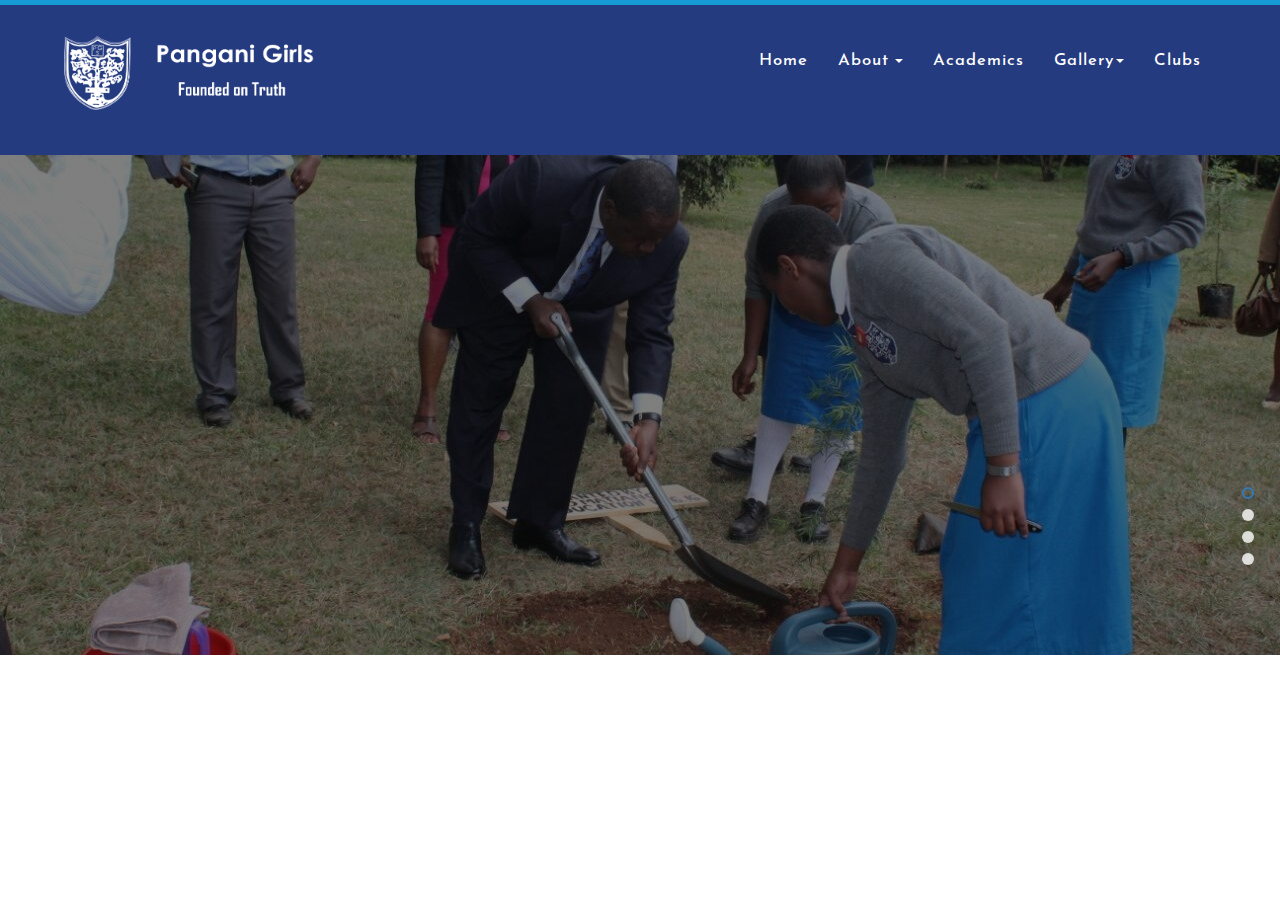
==== commit e568539a: "Made header logo" ====
--- a/index.html
+++ b/index.html
@@ -40,7 +40,7 @@
                           <span class="icon-bar"></span>
                           <span class="icon-bar"></span>
                       </button>
-                      <a class="navbar-brand logo-lg" href="#"> <img class="reasponsive" src="img/pangani1.png" width= "250px" height= "75px" alt="logo"></a>
+                      <a class="navbar-brand logo-lg" href="#"> <img class="reasponsive" src="img/pangani.png" width= "250px" height= "75px" alt="logo"></a>
                   </div>
 
                   <div class="collapse navbar-collapse main-menu" id="myNavbar">
@@ -144,6 +144,10 @@
           </div>
           <!-- END OF SLIDER -->
 
+          <div class="container-fluid">
+
+
+          </div>
 
 
           <!-- jQuery -->
--- a/css/styles.css
+++ b/css/styles.css
@@ -63,6 +63,14 @@
   border-color: rgb(0, 0, 77)!important;
 }
 
+
+.dropdown-menu li:hover .sub-menu {
+  visibility: visible;
+}
+
+.dropdown:hover .dropdown-menu {
+  display: block;
+}
 /*******************************************************************************************
 SLIDER
 *******************************************************************************************/
@@ -89,5 +97,8 @@
 }
 
 /*******************************************************************************************
-MOTTO
+PRINCIPAL
 *******************************************************************************************/
+.principal-row {
+  margin: 0 5%!important;
+}
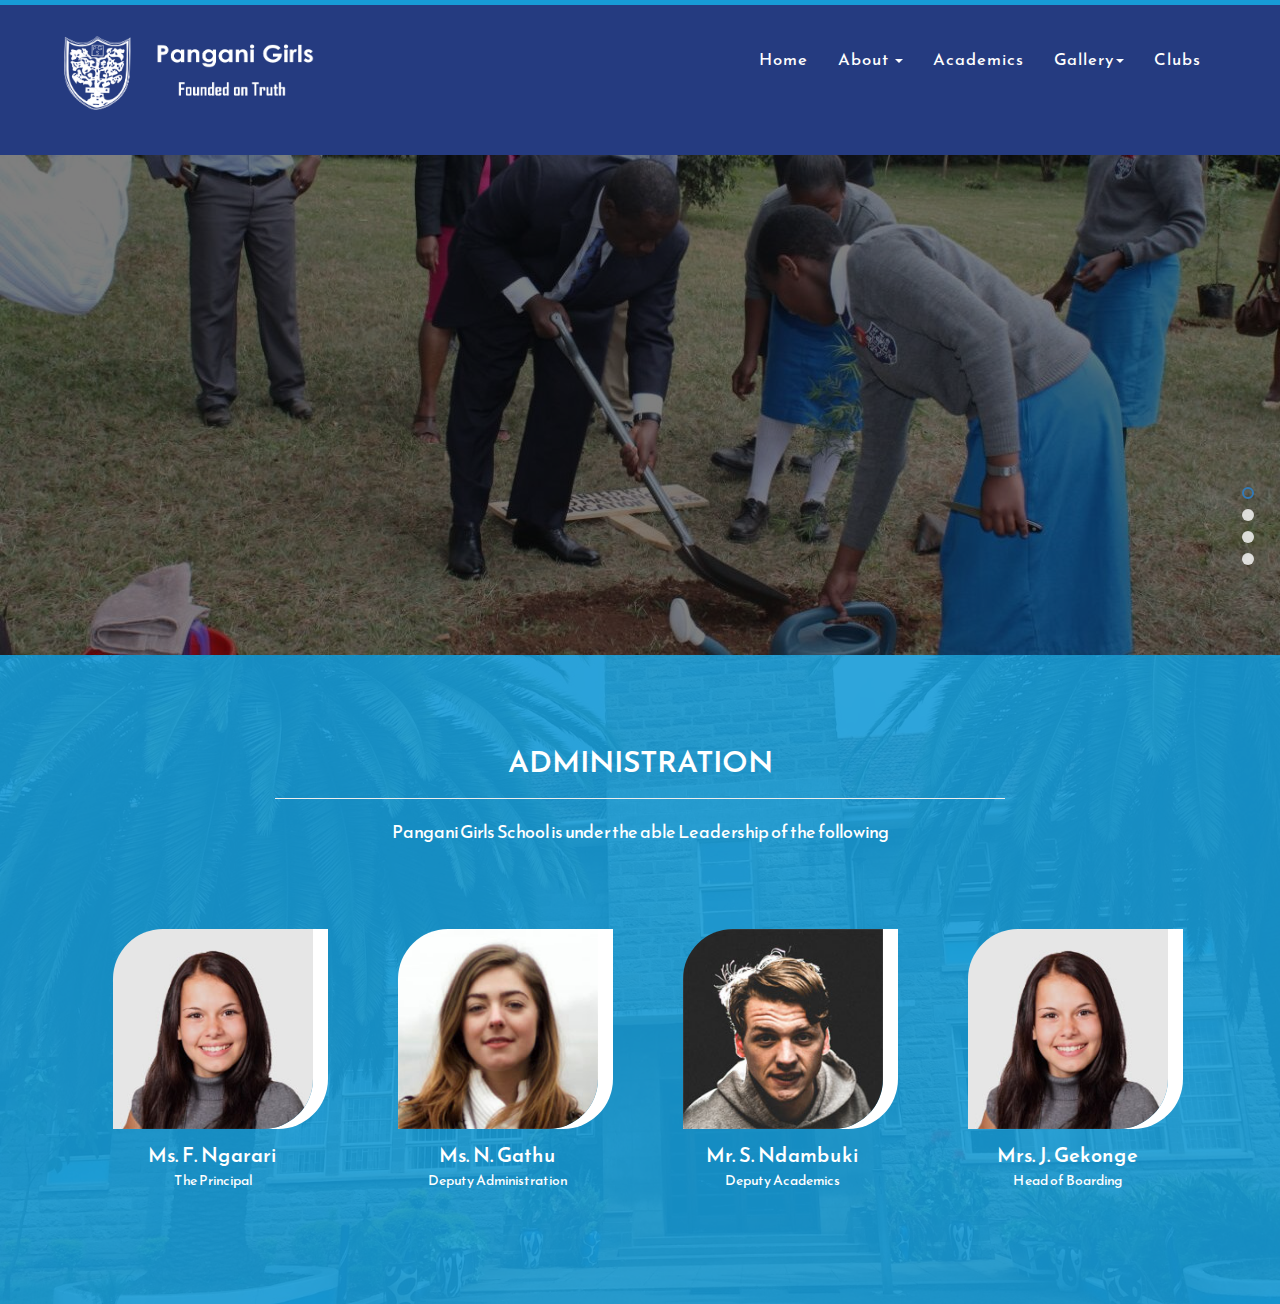
==== commit 3c0bc301: "Made the administration section" ====
--- a/index.html
+++ b/index.html
@@ -144,11 +144,51 @@
           </div>
           <!-- END OF SLIDER -->
 
-          <div class="container-fluid">
-
-
+          <div id="team" class="text-center">
+            <div class="overlay">
+              <div class="container">
+                <div class="col-md-8 col-md-offset-2 section-title">
+                  <h2>ADMINISTRATION</h2>
+                  <hr>
+                  <p>Pangani Girls School is under the able Leadership of the following</p>
+                </div>
+                <div id="row">
+                  <div class="col-md-3 col-sm-6 team">
+                    <div class="thumbnail"> <img src="img/04.jpg" alt="..." class="team-img">
+                      <div class="caption">
+                        <h3>Ms. F. Ngarari</h3>
+                        <p>The Principal</p>
+                      </div>
+                    </div>
+                  </div>
+                  <div class="col-md-3 col-sm-6 team">
+                    <div class="thumbnail"> <img src="img/03.jpg" alt="..." class="img-circle team-img">
+                      <div class="caption">
+                        <h3>Ms. N. Gathu</h3>
+                        <p>Deputy Administration</p>
+                      </div>
+                    </div>
+                  </div>
+                  <div class="col-md-3 col-sm-6 team">
+                    <div class="thumbnail"> <img src="img/02.jpg" alt="..." class="img-circle team-img">
+                      <div class="caption">
+                        <h3>Mr. S. Ndambuki</h3>
+                        <p>Deputy Academics</p>
+                      </div>
+                    </div>
+                  </div>
+                  <div class="col-md-3 col-sm-6 team">
+                    <div class="thumbnail"> <img src="img/04.jpg" alt="..." class="img-circle team-img">
+                      <div class="caption">
+                        <h3>Mrs. J. Gekonge</h3>
+                        <p>Head of Boarding</p>
+                      </div>
+                    </div>
+                  </div>
+                </div>
+              </div>
+            </div>
           </div>
-
 
           <!-- jQuery -->
           <script src="js/jquery.min.js"></script>
--- a/css/styles.css
+++ b/css/styles.css
@@ -99,6 +99,50 @@
 /*******************************************************************************************
 PRINCIPAL
 *******************************************************************************************/
-.principal-row {
-  margin: 0 5%!important;
+
+#team {
+	color: #fff;
+	background: #a7c44c url(../img/team-bg.jpg) center top no-repeat;
+	background-size: cover;
 }
+#team .overlay {
+	padding: 70px 0;
+	background: rgb(23, 155, 215, 0.9);
+}
+#team h2, #team p {
+	color: #fff;
+  font-family: 'Reem Kufi', sans-serif;
+}
+#team hr {
+	background: #fff;
+}
+#team h3 {
+	color: #fff;
+	font-weight: 500;
+	font-size: 20px;
+	margin: 5px 0;
+  font-family: 'Reem Kufi', sans-serif;
+}
+#team .team-img {
+	width: 200px;
+	height: 200px;
+	border-radius: 50px 0 50px 0;
+	box-shadow: 15px 0 #fff;
+}
+#team .thumbnail {
+	background: transparent;
+	border: 0;
+}
+#team .thumbnail .caption {
+	padding-top: 10px;
+}
+#team .thumbnail .caption p {
+	color: #fff;
+}
+
+.section-title {
+	margin-bottom: 70px;
+}
+.section-title p {
+	font-size: 18px;
+}
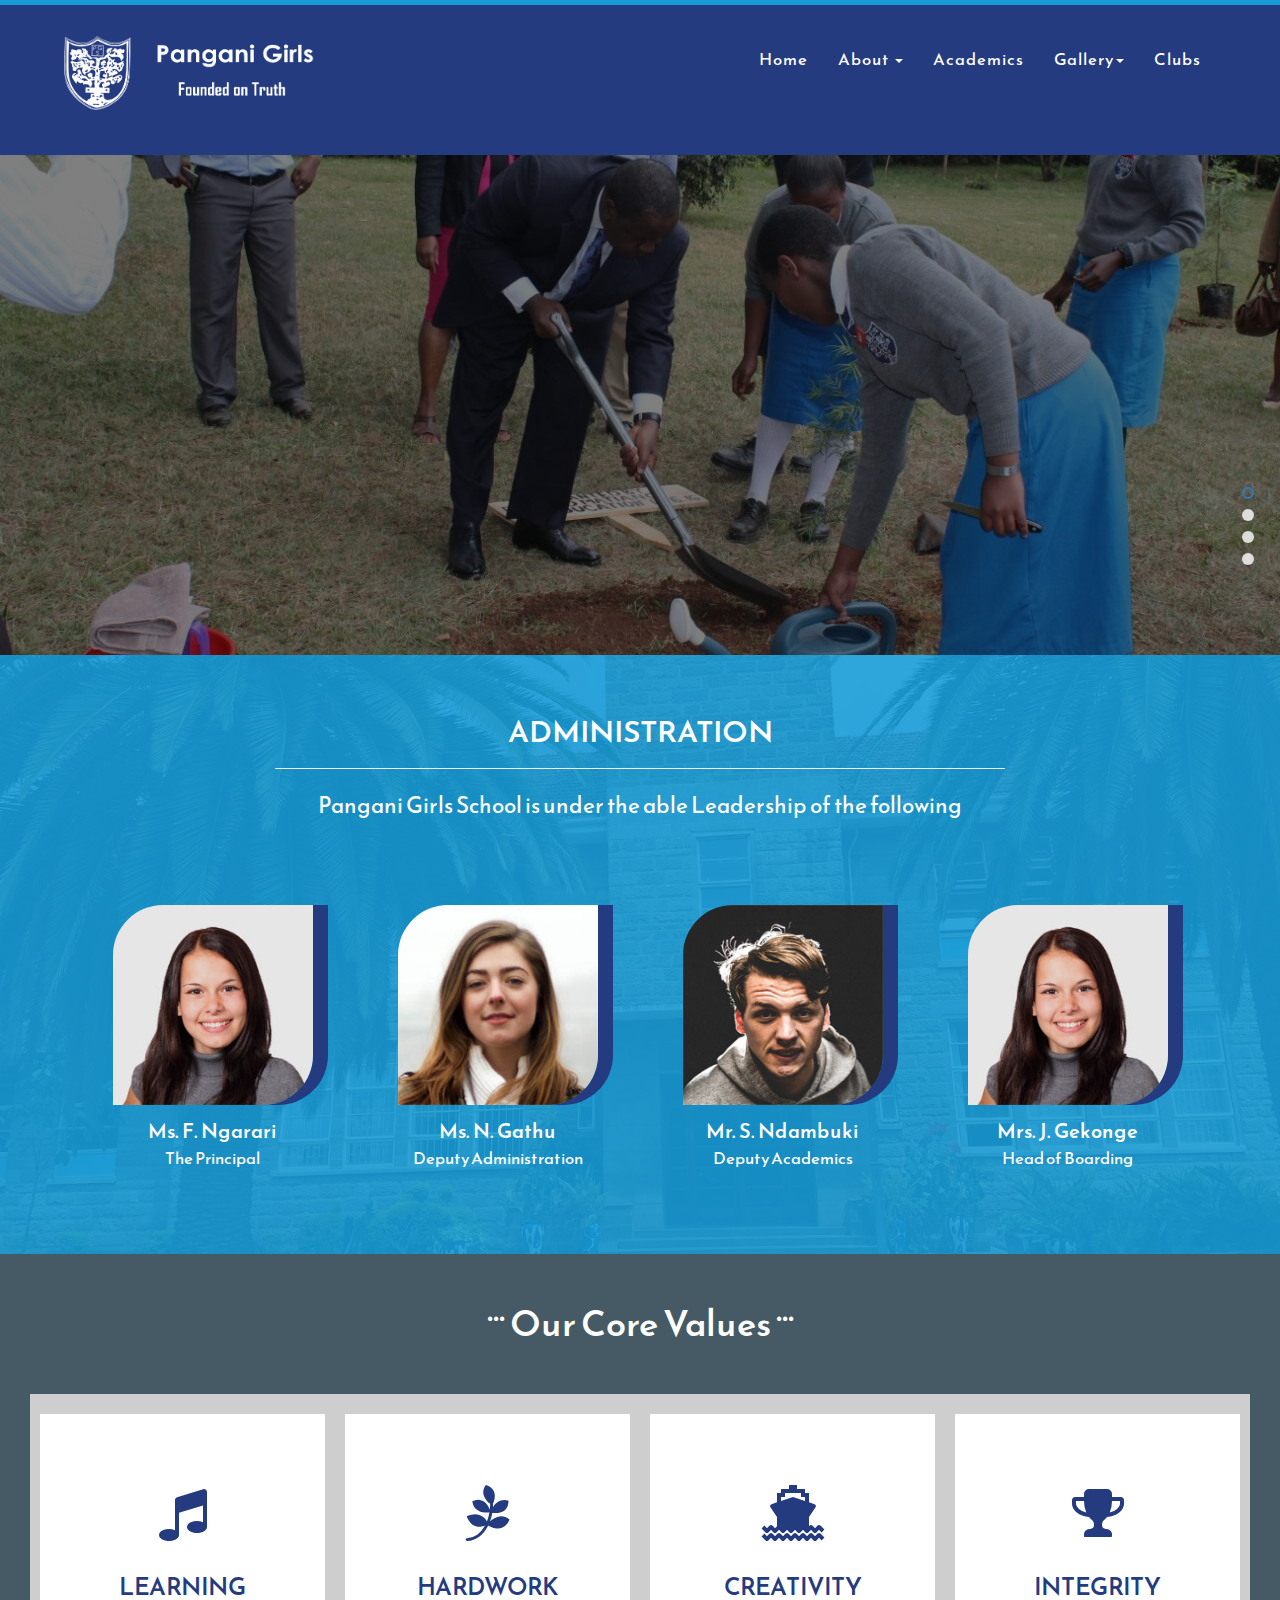
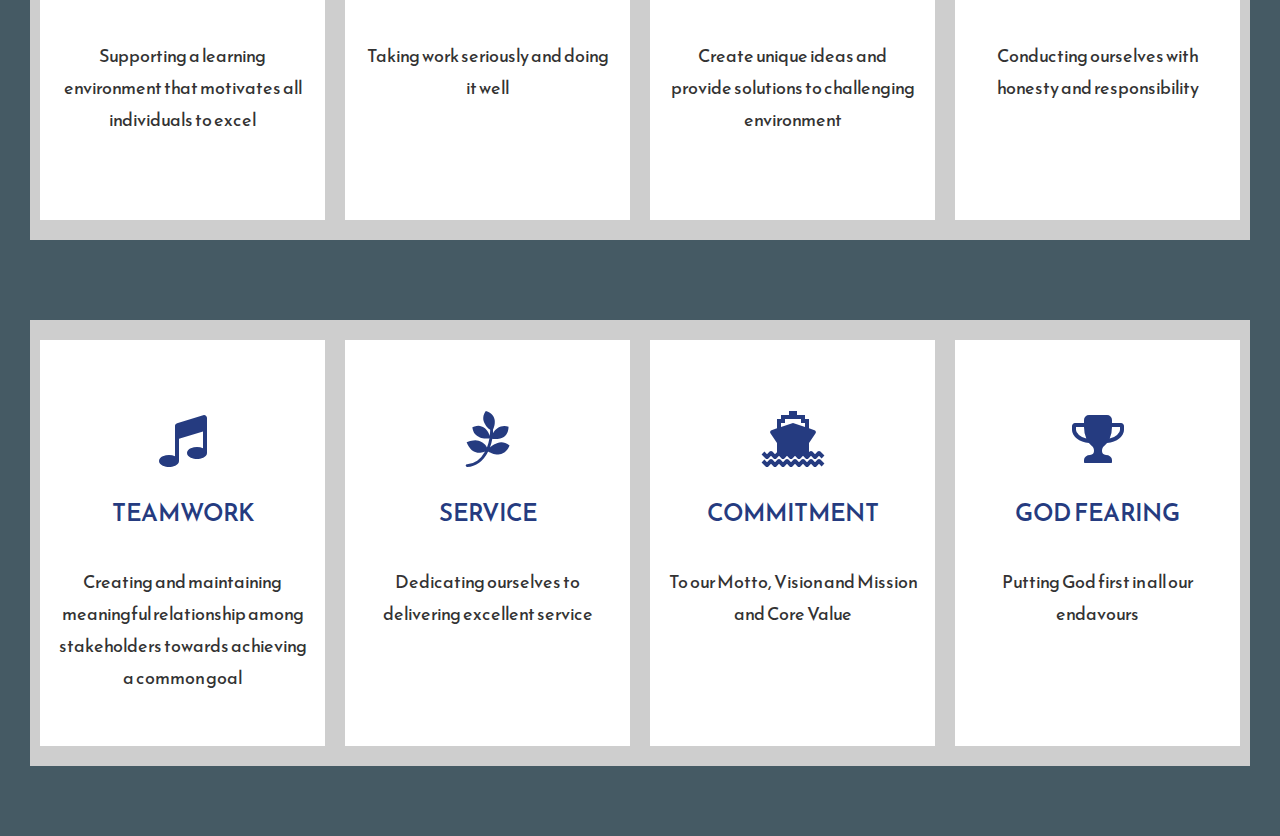
==== commit 8fd47543: "Made the core values section" ====
--- a/index.html
+++ b/index.html
@@ -14,7 +14,8 @@
           <link rel="stylesheet" href="css/magnific-popup.css">
           <!-- Flexslider  -->
           <link rel="stylesheet" href="css/flexslider.css">
-          <!-- Theme style  -->
+
+          <link rel="stylesheet" href="css/font-awesome.min.css">
           <link rel="stylesheet" href="css/style.css">
           <link rel="stylesheet" href="css/bootstrap.min.css">
           <link rel="stylesheet" href="css/styles.css">
@@ -144,6 +145,7 @@
           </div>
           <!-- END OF SLIDER -->
 
+          <!--  ADMINISTRATION-->
           <div id="team" class="text-center">
             <div class="overlay">
               <div class="container">
@@ -189,6 +191,111 @@
               </div>
             </div>
           </div>
+          <!-- END OF ADMINISTRATION -->
+
+          <!-- START OF CORE VALUES -->
+          <section id="templatemo_features">
+              <div class="container-fluid">
+                  <header class="template_header">
+                      <h1 class="text-center"><span>...</span> Our Core Values <span>...</span></h1>
+                  </header>
+                  <div class="col-sm-12">
+                      <div class="col-sm-6 col-lg-3 feature-box">
+                          <div class="feature-box-inner">
+                              <div class="feature-box-icon">
+                                  <i class="fa fa-music"></i>
+                                  <h3 class="text-center">LEARNING</h3>
+                              </div>
+
+                              <p>
+                                  Supporting a learning environment that motivates all individuals to excel
+                              </p>
+                          </div>
+                      </div>
+                      <div class="col-sm-6 col-lg-3 feature-box">
+                          <div class="feature-box-inner">
+                              <div class="feature-box-icon">
+                                  <i class="fa fa-pagelines"></i>
+                                  <h3>HARDWORK</h3>
+                              </div>
+                              <p>
+                                  Taking work seriously and doing it well
+                              </p>
+                          </div>
+                      </div>
+                      <div class="col-sm-6 col-lg-3 feature-box">
+                          <div class="feature-box-inner">
+                              <div class="feature-box-icon">
+                                  <i class="fa fa-ship"></i>
+                                  <h3>CREATIVITY</h3>
+                              </div>
+                              <p>
+                                  Create unique ideas and provide solutions to challenging environment
+                              </p>
+                          </div>
+                      </div>
+                      <div class="col-sm-6 col-lg-3 feature-box">
+                          <div class="feature-box-inner">
+                              <div class="feature-box-icon">
+                                  <i class="fa fa-trophy"></i>
+                                  <h3>INTEGRITY</h3>
+                              </div>
+                              <p>
+                                Conducting ourselves with honesty and responsibility
+                              </p>
+                          </div>
+                      </div>
+                  </div>
+
+                  <div class="col-sm-12">
+                      <div class="col-sm-6 col-lg-3 feature-box">
+                          <div class="feature-box-inner">
+                              <div class="feature-box-icon">
+                                  <i class="fa fa-music"></i>
+                                  <h3>TEAMWORK</h3>
+                              </div>
+                              <p>
+                                  Creating and maintaining meaningful relationship among stakeholders towards achieving a common goal
+                              </p>
+                          </div>
+                      </div>
+                      <div class="col-sm-6 col-lg-3 feature-box">
+                          <div class="feature-box-inner">
+                              <div class="feature-box-icon">
+                                  <i class="fa fa-pagelines"></i>
+                                  <h3>SERVICE</h3>
+                              </div>
+                              <p>
+                                  Dedicating ourselves to delivering excellent service
+                              </p>
+                          </div>
+                      </div>
+                      <div class="col-sm-6 col-lg-3 feature-box">
+                          <div class="feature-box-inner">
+                              <div class="feature-box-icon">
+                                  <i class="fa fa-ship"></i>
+                                  <h3>COMMITMENT</h3>
+                              </div>
+                              <p>
+                                  To our Motto, Vision and Mission and Core Value
+                              </p>
+                          </div>
+                      </div>
+                      <div class="col-sm-6 col-lg-3 feature-box">
+                          <div class="feature-box-inner">
+                              <div class="feature-box-icon">
+                                  <i class="fa fa-trophy"></i>
+                                  <h3>GOD FEARING</h3>
+                              </div>
+                              <p>
+
+                                Putting God first in all our endavours
+                              </p>
+                          </div>
+                      </div>
+                  </div>
+              </div>
+          </section>
 
           <!-- jQuery -->
           <script src="js/jquery.min.js"></script>
--- a/css/styles.css
+++ b/css/styles.css
@@ -97,7 +97,7 @@
 }
 
 /*******************************************************************************************
-PRINCIPAL
+ADMINISTRATION
 *******************************************************************************************/
 
 #team {
@@ -106,13 +106,14 @@
 	background-size: cover;
 }
 #team .overlay {
-	padding: 70px 0;
+	padding: 40px 0;
 	background: rgb(23, 155, 215, 0.9);
 }
 #team h2, #team p {
 	color: #fff;
   font-family: 'Reem Kufi', sans-serif;
 }
+
 #team hr {
 	background: #fff;
 }
@@ -127,7 +128,7 @@
 	width: 200px;
 	height: 200px;
 	border-radius: 50px 0 50px 0;
-	box-shadow: 15px 0 #fff;
+	box-shadow: 15px 0 rgb(37, 59, 128);
 }
 #team .thumbnail {
 	background: transparent;
@@ -138,11 +139,83 @@
 }
 #team .thumbnail .caption p {
 	color: #fff;
+  font-size: 1.2em;
 }
 
 .section-title {
 	margin-bottom: 70px;
 }
 .section-title p {
-	font-size: 18px;
-}
+	font-size: 1.6em!important;
+}
+
+/*******************************************************************************************
+CORE VALUES
+*******************************************************************************************/
+#templatemo_features {
+    background: #455a64 url(../images/pattern_bg.png) fixed;
+    padding-bottom: 30px;
+}
+#templatemo_features p {
+    padding-bottom: 10px;
+    text-align: center;
+}
+#templatemo_features .feature-box {
+    transition: all .5s;
+    background: transparent;
+    padding: 40px 0 40px 0;
+    margin-bottom: 0px;
+    margin-top: 0px;
+}
+#templatemo_features .feature-box:hover {
+    padding: 0;
+    color: #fff;
+}
+#templatemo_features .feature-box .feature-box-inner {
+    box-shadow: inset 0px 0px 0 10px #cecece;
+    border-bottom: 10px solid #cecece;
+    border-top: 10px solid #cecece;
+    transition: all .5s;
+    background: #fff;
+    padding: 20px;
+    margin: auto;
+}
+#templatemo_features .feature-box:hover .feature-box-inner {
+    box-shadow: inset 0px 0px 0px 0px #cecece;
+    border-bottom: 10px solid #3d799f;
+    border-top: 10px solid #3d799f;
+    padding: 60px 20px 60px 20px;
+    background: #3399cc;
+}
+#templatemo_features .feature-box p {
+    max-width: 250px;
+    min-height: 200px;
+    line-height: 32px;
+    padding-top: 30px;
+    font-size: 18px;
+    margin: auto;
+    font-family: 'Reem Kufi', sans-serif;
+}
+
+#templatemo_features .feature-box .feature-box-icon {
+    border-radius: 0px;
+    text-align: center;
+    padding-top: 50px;
+    font-size: 56px;
+    color: rgb(37, 59, 128);
+}
+
+.feature-box-icon h3 {
+  font-family: 'Reem Kufi', sans-serif;
+}
+
+header.template_header h1 {
+    font-family: 'Reem Kufi', sans-serif;
+    text-align: center;
+    margin-top: 50px;
+    color: #fff;
+}
+header.template_header h1 span {
+    position: relative;
+    top: -15px;
+}
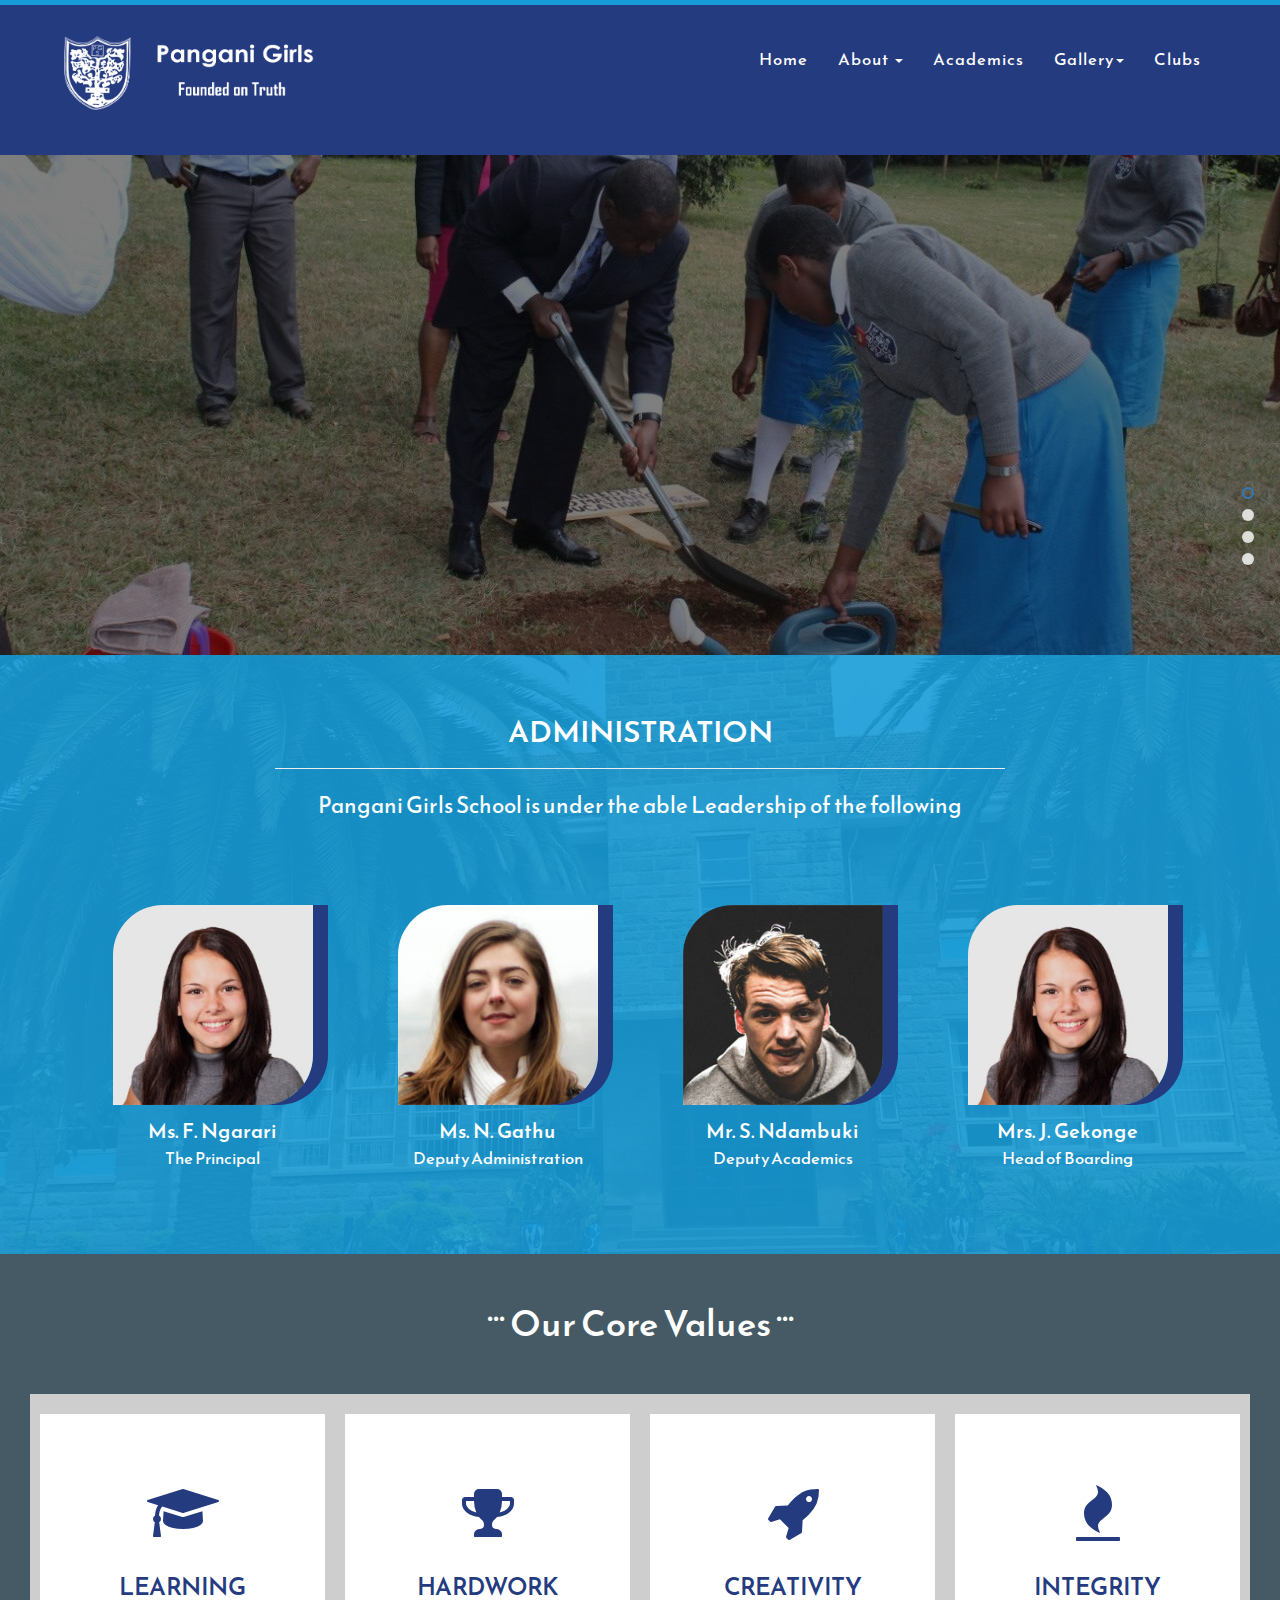
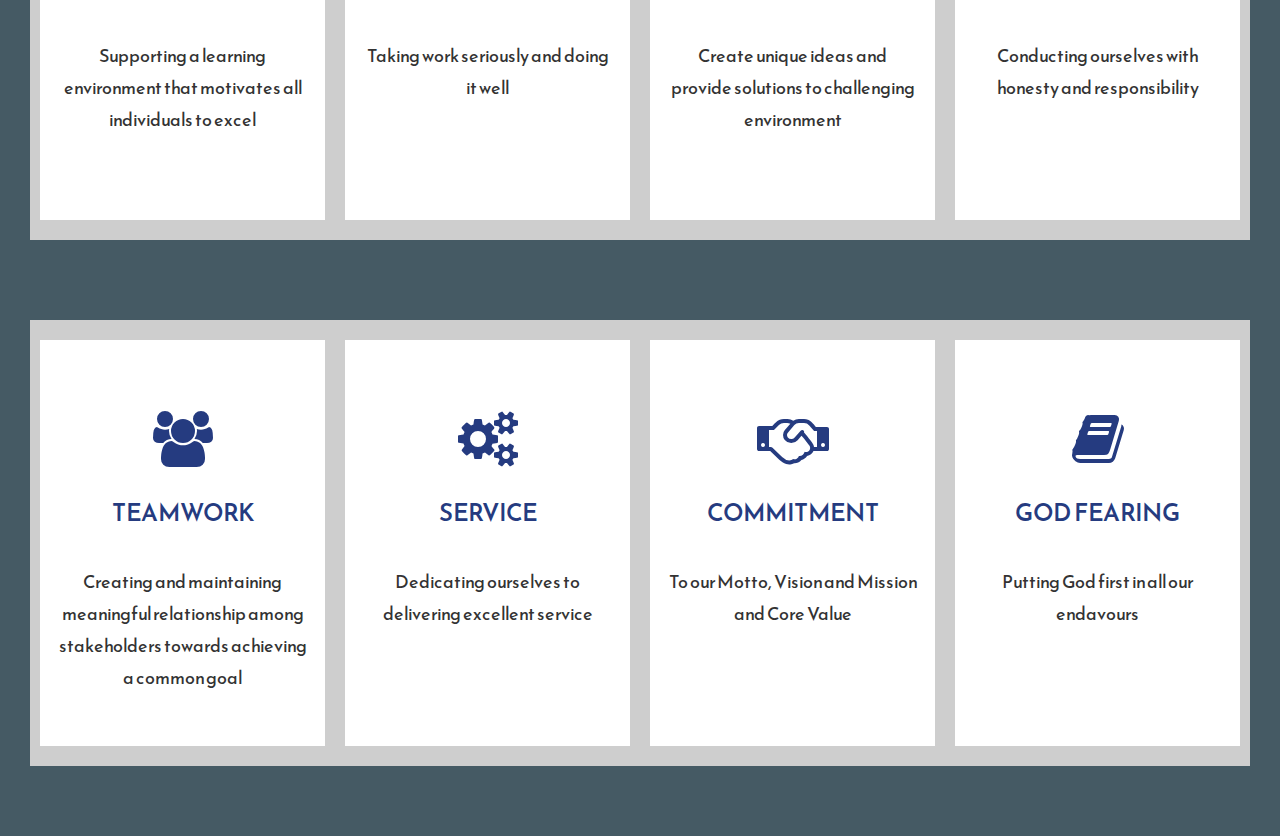
==== commit 8fcfb321: "Made the core values section" ====
--- a/index.html
+++ b/index.html
@@ -203,7 +203,7 @@
                       <div class="col-sm-6 col-lg-3 feature-box">
                           <div class="feature-box-inner">
                               <div class="feature-box-icon">
-                                  <i class="fa fa-music"></i>
+                                  <i class="fa fa-graduation-cap"></i>
                                   <h3 class="text-center">LEARNING</h3>
                               </div>
 
@@ -215,7 +215,7 @@
                       <div class="col-sm-6 col-lg-3 feature-box">
                           <div class="feature-box-inner">
                               <div class="feature-box-icon">
-                                  <i class="fa fa-pagelines"></i>
+                                  <i class="fa fa-trophy"></i>
                                   <h3>HARDWORK</h3>
                               </div>
                               <p>
@@ -226,7 +226,7 @@
                       <div class="col-sm-6 col-lg-3 feature-box">
                           <div class="feature-box-inner">
                               <div class="feature-box-icon">
-                                  <i class="fa fa-ship"></i>
+                                  <i class="fa fa-rocket"></i>
                                   <h3>CREATIVITY</h3>
                               </div>
                               <p>
@@ -237,7 +237,7 @@
                       <div class="col-sm-6 col-lg-3 feature-box">
                           <div class="feature-box-inner">
                               <div class="feature-box-icon">
-                                  <i class="fa fa-trophy"></i>
+                                  <i class="fa fa-fire"></i>
                                   <h3>INTEGRITY</h3>
                               </div>
                               <p>
@@ -251,7 +251,7 @@
                       <div class="col-sm-6 col-lg-3 feature-box">
                           <div class="feature-box-inner">
                               <div class="feature-box-icon">
-                                  <i class="fa fa-music"></i>
+                                  <i class="fa fa-users"></i>
                                   <h3>TEAMWORK</h3>
                               </div>
                               <p>
@@ -262,7 +262,7 @@
                       <div class="col-sm-6 col-lg-3 feature-box">
                           <div class="feature-box-inner">
                               <div class="feature-box-icon">
-                                  <i class="fa fa-pagelines"></i>
+                                  <i class="fa fa-cogs"></i>
                                   <h3>SERVICE</h3>
                               </div>
                               <p>
@@ -273,7 +273,7 @@
                       <div class="col-sm-6 col-lg-3 feature-box">
                           <div class="feature-box-inner">
                               <div class="feature-box-icon">
-                                  <i class="fa fa-ship"></i>
+                                  <i class="fa fa-handshake-o"></i>
                                   <h3>COMMITMENT</h3>
                               </div>
                               <p>
@@ -284,7 +284,7 @@
                       <div class="col-sm-6 col-lg-3 feature-box">
                           <div class="feature-box-inner">
                               <div class="feature-box-icon">
-                                  <i class="fa fa-trophy"></i>
+                                  <i class="fa fa-book"></i>
                                   <h3>GOD FEARING</h3>
                               </div>
                               <p>
@@ -296,6 +296,7 @@
                   </div>
               </div>
           </section>
+          <!-- END OF CORE VALUES -->
 
           <!-- jQuery -->
           <script src="js/jquery.min.js"></script>
--- a/css/styles.css
+++ b/css/styles.css
@@ -175,7 +175,7 @@
     box-shadow: inset 0px 0px 0 10px #cecece;
     border-bottom: 10px solid #cecece;
     border-top: 10px solid #cecece;
-    transition: all .5s;
+    transition: all .9s;
     background: #fff;
     padding: 20px;
     margin: auto;
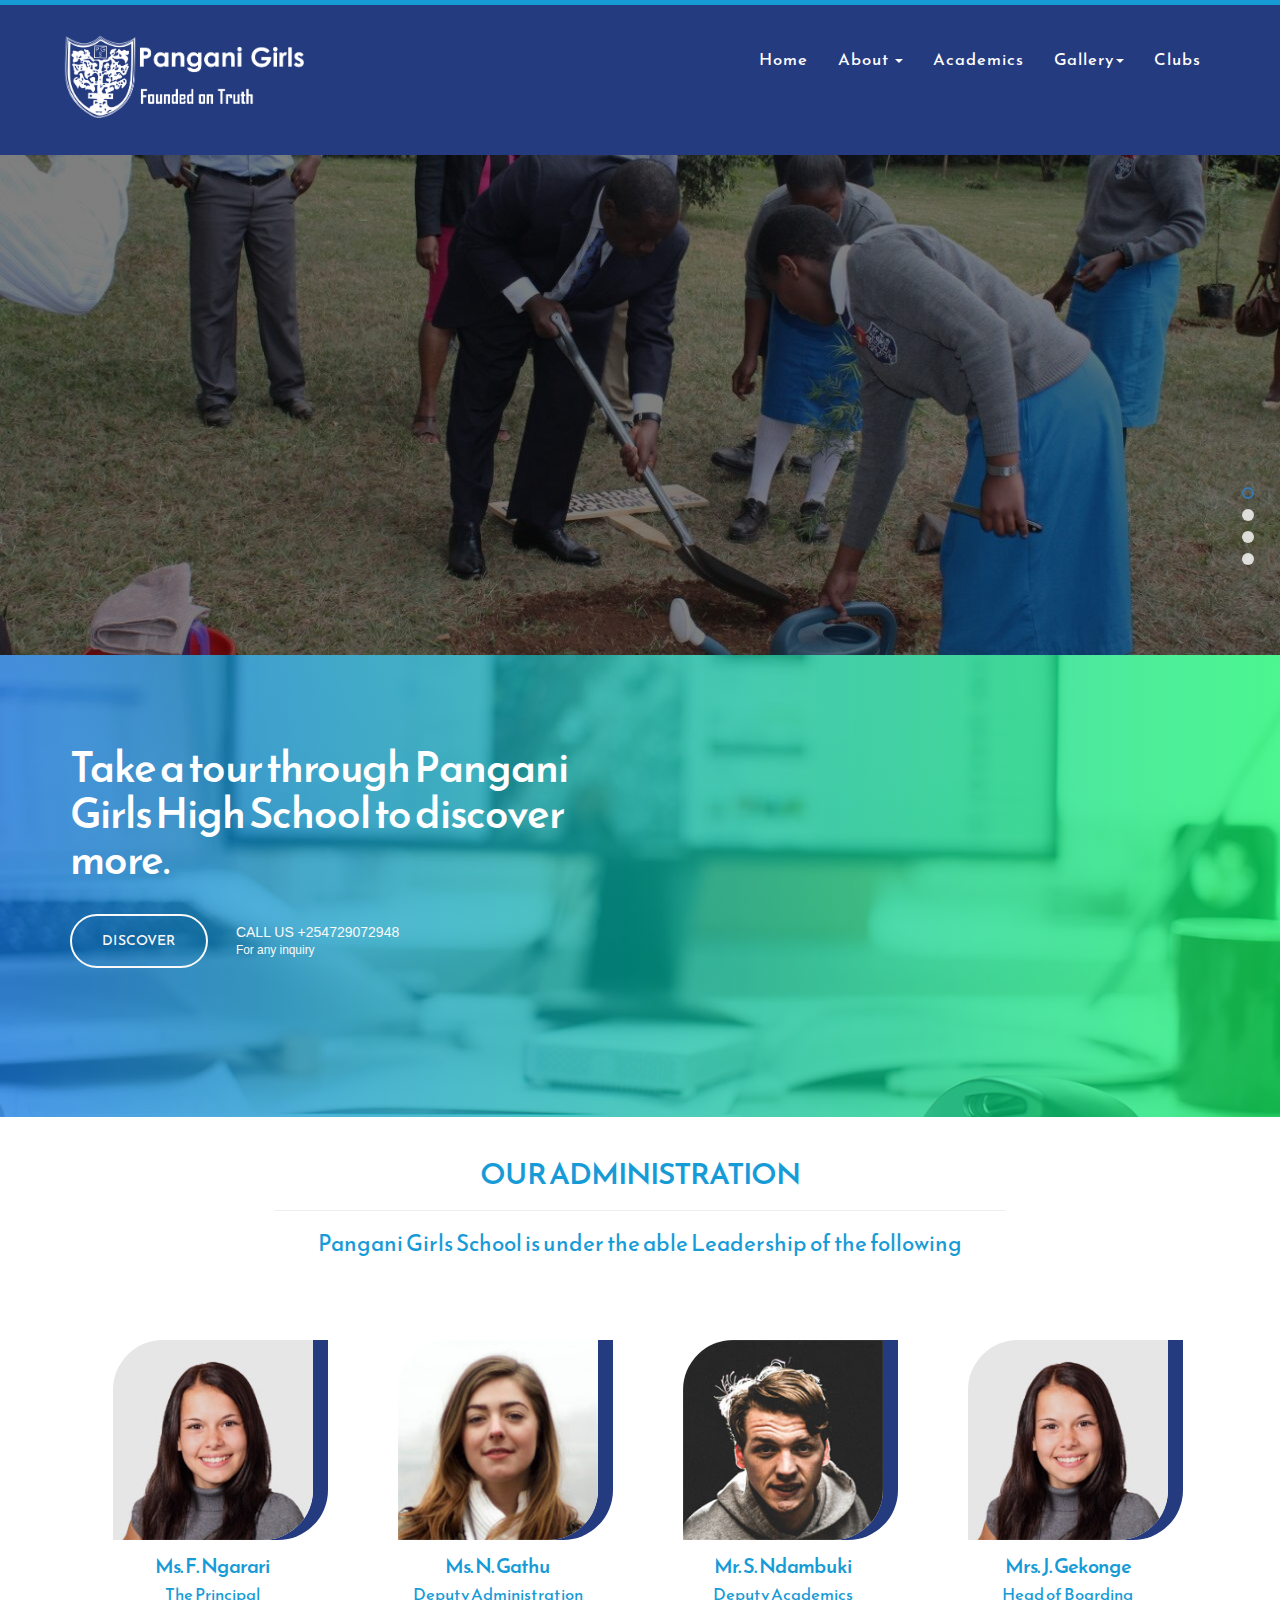
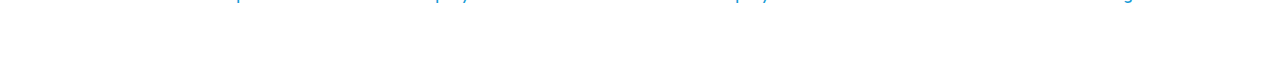
==== commit 8193343c: "Made the core values section" ====
--- a/index.html
+++ b/index.html
@@ -17,6 +17,7 @@
 
           <link rel="stylesheet" href="css/font-awesome.min.css">
           <link rel="stylesheet" href="css/style.css">
+          <link rel="stylesheet" href="css/style2.css">
           <link rel="stylesheet" href="css/bootstrap.min.css">
           <link rel="stylesheet" href="css/styles.css">
           <link href="https://fonts.googleapis.com/css?family=Poiret+One|Reem+Kufi" rel="stylesheet">
@@ -41,7 +42,7 @@
                           <span class="icon-bar"></span>
                           <span class="icon-bar"></span>
                       </button>
-                      <a class="navbar-brand logo-lg" href="#"> <img class="reasponsive" src="img/pangani.png" width= "250px" height= "75px" alt="logo"></a>
+                      <a class="navbar-brand logo-lg" href="#"> <img class="reasponsive" src="img/pangani2.png" width= "240px" height= "83px" alt="logo"></a>
                   </div>
 
                   <div class="collapse navbar-collapse main-menu" id="myNavbar">
@@ -145,12 +146,41 @@
           </div>
           <!-- END OF SLIDER -->
 
+          <!-- HOME -->
+          <section id="home" data-stellar-background-ratio="0.5">
+               <div class="overlay1"></div>
+               <div class="container">
+                    <div class="row">
+
+                         <div class="col-md-6 col-sm-12">
+                              <div class="home-info">
+                                   <h1>Take a tour through Pangani Girls High School to discover more.</h1>
+                                   <a href="#about" class="btn section-btn1 smoothScroll">DISCOVER</a>
+                                   <span>
+                                        CALL US +254729072948
+                                        <small>For any inquiry</small>
+                                   </span>
+                              </div>
+                         </div>
+
+                         <div class="col-md-6 col-sm-12">
+                              <div class="home-video">
+                                   <div class="embed-responsive embed-responsive-16by9">
+                                        <iframe src="https://www.youtube.com/embed/AqcjdkPMPJA" frameborder="0" allowfullscreen></iframe>
+                                   </div>
+                              </div>
+                         </div>
+
+                    </div>
+               </div>
+          </section>
+
           <!--  ADMINISTRATION-->
           <div id="team" class="text-center">
             <div class="overlay">
               <div class="container">
-                <div class="col-md-8 col-md-offset-2 section-title">
-                  <h2>ADMINISTRATION</h2>
+                <div class="col-md-8 col-md-offset-2 section-title2">
+                  <h2>OUR ADMINISTRATION</h2>
                   <hr>
                   <p>Pangani Girls School is under the able Leadership of the following</p>
                 </div>
@@ -193,110 +223,11 @@
           </div>
           <!-- END OF ADMINISTRATION -->
 
-          <!-- START OF CORE VALUES -->
-          <section id="templatemo_features">
-              <div class="container-fluid">
-                  <header class="template_header">
-                      <h1 class="text-center"><span>...</span> Our Core Values <span>...</span></h1>
-                  </header>
-                  <div class="col-sm-12">
-                      <div class="col-sm-6 col-lg-3 feature-box">
-                          <div class="feature-box-inner">
-                              <div class="feature-box-icon">
-                                  <i class="fa fa-graduation-cap"></i>
-                                  <h3 class="text-center">LEARNING</h3>
-                              </div>
-
-                              <p>
-                                  Supporting a learning environment that motivates all individuals to excel
-                              </p>
-                          </div>
-                      </div>
-                      <div class="col-sm-6 col-lg-3 feature-box">
-                          <div class="feature-box-inner">
-                              <div class="feature-box-icon">
-                                  <i class="fa fa-trophy"></i>
-                                  <h3>HARDWORK</h3>
-                              </div>
-                              <p>
-                                  Taking work seriously and doing it well
-                              </p>
-                          </div>
-                      </div>
-                      <div class="col-sm-6 col-lg-3 feature-box">
-                          <div class="feature-box-inner">
-                              <div class="feature-box-icon">
-                                  <i class="fa fa-rocket"></i>
-                                  <h3>CREATIVITY</h3>
-                              </div>
-                              <p>
-                                  Create unique ideas and provide solutions to challenging environment
-                              </p>
-                          </div>
-                      </div>
-                      <div class="col-sm-6 col-lg-3 feature-box">
-                          <div class="feature-box-inner">
-                              <div class="feature-box-icon">
-                                  <i class="fa fa-fire"></i>
-                                  <h3>INTEGRITY</h3>
-                              </div>
-                              <p>
-                                Conducting ourselves with honesty and responsibility
-                              </p>
-                          </div>
-                      </div>
-                  </div>
-
-                  <div class="col-sm-12">
-                      <div class="col-sm-6 col-lg-3 feature-box">
-                          <div class="feature-box-inner">
-                              <div class="feature-box-icon">
-                                  <i class="fa fa-users"></i>
-                                  <h3>TEAMWORK</h3>
-                              </div>
-                              <p>
-                                  Creating and maintaining meaningful relationship among stakeholders towards achieving a common goal
-                              </p>
-                          </div>
-                      </div>
-                      <div class="col-sm-6 col-lg-3 feature-box">
-                          <div class="feature-box-inner">
-                              <div class="feature-box-icon">
-                                  <i class="fa fa-cogs"></i>
-                                  <h3>SERVICE</h3>
-                              </div>
-                              <p>
-                                  Dedicating ourselves to delivering excellent service
-                              </p>
-                          </div>
-                      </div>
-                      <div class="col-sm-6 col-lg-3 feature-box">
-                          <div class="feature-box-inner">
-                              <div class="feature-box-icon">
-                                  <i class="fa fa-handshake-o"></i>
-                                  <h3>COMMITMENT</h3>
-                              </div>
-                              <p>
-                                  To our Motto, Vision and Mission and Core Value
-                              </p>
-                          </div>
-                      </div>
-                      <div class="col-sm-6 col-lg-3 feature-box">
-                          <div class="feature-box-inner">
-                              <div class="feature-box-icon">
-                                  <i class="fa fa-book"></i>
-                                  <h3>GOD FEARING</h3>
-                              </div>
-                              <p>
-
-                                Putting God first in all our endavours
-                              </p>
-                          </div>
-                      </div>
-                  </div>
-              </div>
-          </section>
-          <!-- END OF CORE VALUES -->
+
+
+          <div class="gototop js-top">
+        		<a href="#" class="js-gotop"><i class="icon-arrow-up2"></i></a>
+        	</div>
 
           <!-- jQuery -->
           <script src="js/jquery.min.js"></script>
@@ -316,6 +247,7 @@
           <script src="js/magnific-popup-options.js"></script>
           <!-- Counters -->
           <script src="js/jquery.countTo.js"></script>
+          <script src="js/smoothscroll.js"></script>
           <!-- Main -->
           <script src="js/main.js"></script>
     </body>
--- a/css/style2.css
+++ b/css/style2.css
@@ -0,0 +1,1059 @@
+/*
+
+Hydro Template
+
+http://www.templatemo.com/tm-509-hydro
+
+*/
+  @import url('https://fonts.googleapis.com/css?family=Poppins:400,500,600');
+
+  body {
+    background: #ffffff;
+    font-family: 'Reem Kufi', sans-serif;
+    overflow-x: hidden;
+  }
+
+
+  /*---------------------------------------
+     TYPOGRAPHY
+  -----------------------------------------*/
+
+  h1,h2,h3,h4,h5,h6 {
+    font-weight: 300;
+    line-height: inherit;
+    letter-spacing: -1px;
+  }
+
+  #home h1 {
+    color: #292929;
+    font-size: 3em;
+    margin-bottom: 30px!important;
+  }
+
+  h2 {
+    color: #393939;
+    font-size: 2em;
+  }
+
+  h3 {
+    color: #505050;
+    font-size: 1.5em;
+    font-weight: 500;
+    margin-bottom: 0;
+  }
+
+  h4 {
+    color: #696969;
+    font-size: 18px;
+    line-height: normal;
+  }
+
+  p {
+    color: #757575;
+    font-size: 14px;
+    font-weight: normal;
+    line-height: 25px;
+  }
+
+  strong {
+    font-weight: 500;
+  }
+
+
+  /*---------------------------------------
+     GENERAL
+  -----------------------------------------*/
+
+  * {
+    -webkit-box-sizing: border-box;
+    -moz-box-sizing: border-box;
+    box-sizing: border-box;
+  }
+
+  *:before,
+  *:after {
+    -webkit-box-sizing: border-box;
+    -moz-box-sizing: border-box;
+    box-sizing: border-box;
+  }
+
+  a {
+    color: #252525;
+    font-weight: normal;
+    -webkit-transition: 0.5s;
+    transition: 0.5s;
+    text-decoration: none !important;
+  }
+
+  a:hover, a:active, a:focus {
+    color: #ce3232;
+    outline: none;
+  }
+
+  .section-title {
+    margin-bottom: 60px;
+  }
+
+  .section-title h2 {
+    margin-top: 0;
+    margin-bottom: 10px;
+    line-height: 0;
+  }
+
+  .section-title .line-bar {
+    color: #d9d9d9;
+    display: block;
+    font-size: 5em;
+    line-height: 0;
+  }
+
+  .section-btn1 {
+    background: #ce3232;
+    border: 0;
+    border-radius: 100px!important;
+    color: #ffffff;
+    cursor: pointer;
+    font-size: inherit;
+    font-weight: normal;
+    padding: 15px 30px!important;
+    -webkit-transition: 0.5s;
+    transition: 0.5s;
+  }
+
+  .section-btn1:hover,
+  .section-btn1:focus {
+    background: #00F260;  /* fallback for old browsers */
+    background: -webkit-linear-gradient(to right, #0575E6, #00F260);  /* Chrome 10-25, Safari 5.1-6 */
+    background: linear-gradient(to right, #0575E6, #00F260); /* W3C, IE 10+/ Edge, Firefox 16+, Chrome 26+, Opera 12+, Safari 7+ */
+    border-color: transparent;
+    color: #393939;
+  }
+
+  .overlay1 {
+    background: #00F260;  /* fallback for old browsers */
+    background: -webkit-linear-gradient(to right, #0575E6, #00F260);  /* Chrome 10-25, Safari 5.1-6 */
+    background: linear-gradient(to right, #0575E6, #00F260); /* W3C, IE 10+/ Edge, Firefox 16+, Chrome 26+, Opera 12+, Safari 7+ */
+    opacity: 0.7;
+    position: absolute;
+    width: 100%;
+    height: 100%;
+    top: 0;
+    right: 0;
+    left: 0;
+  }
+
+  section {
+    padding-top: 80px;
+    padding-bottom: 80px;
+    text-align: center;
+  }
+
+
+  /*---------------------------------------
+       PRE LOADER
+  -----------------------------------------*/
+
+  .preloader {
+    position: fixed;
+    top: 0;
+    left: 0;
+    width: 100%;
+    height: 100%;
+    z-index: 99999;
+    display: flex;
+    flex-flow: row nowrap;
+    justify-content: center;
+    align-items: center;
+    background: none repeat scroll 0 0 #ffffff;
+  }
+
+  .spinner {
+    border: 1px solid transparent;
+    border-radius: 3px;
+    position: relative;
+  }
+
+  .spinner:before {
+    content: '';
+    box-sizing: border-box;
+    position: absolute;
+    top: 50%;
+    left: 50%;
+    width: 45px;
+    height: 45px;
+    margin-top: -10px;
+    margin-left: -10px;
+    border-radius: 50%;
+    border: 1px solid #575757;
+    border-top-color: #ffffff;
+    animation: spinner .9s linear infinite;
+  }
+
+  @-webkit-@keyframes spinner {
+    to {transform: rotate(360deg);}
+  }
+
+  @keyframes spinner {
+    to {transform: rotate(360deg);}
+  }
+
+
+  /*---------------------------------------
+      MENU
+  -----------------------------------------*/
+
+  .custom-navbar {
+    border: none;
+    margin-bottom: 0;
+    padding: 25px 0;
+  }
+
+  .custom-navbar .navbar-brand {
+    color: #ffffff;
+    font-size: 25px;
+    font-weight: 500;
+    letter-spacing: -1px;
+  }
+
+  .top-nav-collapse {
+    background: #ffffff;
+  }
+
+  .custom-navbar .navbar-nav.navbar-nav-first {
+    margin-left: 8em;
+  }
+
+  .custom-navbar .navbar-nav.navbar-right li a {
+    padding-right: 12px;
+    padding-left: 12px;
+  }
+
+  .custom-navbar .section-btn1 {
+    padding: 15px;
+    margin-left: 2em;
+  }
+
+  .custom-navbar .section-btn1:hover {
+    background: #000000;  /* fallback for old browsers */
+    background: -webkit-linear-gradient(to right, #434343, #000000);  /* Chrome 10-25, Safari 5.1-6 */
+    background: linear-gradient(to right, #434343, #000000); /* W3C, IE 10+/ Edge, Firefox 16+, Chrome 26+, Opera 12+, Safari 7+ */
+  }
+
+  .custom-navbar .section-btn1 a {
+    padding: 0;
+  }
+
+  .custom-navbar .nav .section-btn1 a:hover {
+    color: #ffffff;
+  }
+
+  .custom-navbar .nav li a {
+    font-size: 14px;
+    font-weight: 500;
+    color: #ffffff;
+    letter-spacing: -0.5px;
+    padding-right: 22px;
+    padding-left: 22px;
+  }
+
+  .custom-navbar .nav li a:hover {
+    background: transparent;
+    color: #ce3232;
+  }
+
+  .custom-navbar .navbar-nav > li > a:hover,
+  .custom-navbar .navbar-nav > li > a:focus {
+    background-color: transparent;
+  }
+
+  .custom-navbar .nav li.active > a {
+    background-color: transparent;
+    color: #ce3232;
+  }
+
+  .custom-navbar .navbar-toggle {
+    border: none;
+    padding-top: 10px;
+  }
+
+  .custom-navbar .navbar-toggle {
+    background-color: transparent;
+  }
+
+  .custom-navbar .navbar-toggle .icon-bar {
+    background: #252525;
+    border-color: transparent;
+  }
+
+  @media(min-width:768px) {
+    .custom-navbar {
+      border-bottom: 0;
+      background: 0 0;
+    }
+
+    .custom-navbar.top-nav-collapse {
+      background: #ffffff;
+      -webkit-box-shadow: 0 1px 30px rgba(0, 0, 0, 0.1);
+      -moz-box-shadow: 0 1px 30px rgba(0, 0, 0, 0.1);
+      box-shadow: 0 1px 30px rgba(0, 0, 0, 0.1);
+      padding: 12px 0;
+    }
+
+    .top-nav-collapse .navbar-brand {
+      color: #252525;
+    }
+
+    .top-nav-collapse .nav li a {
+      color: #575757;
+    }
+
+    .top-nav-collapse .nav .section-btn1 a {
+      color: #ffffff;
+    }
+  }
+
+
+
+  /*---------------------------------------
+      HOME
+  -----------------------------------------*/
+
+  #home {
+    background: url('../images/home-bg.jpg') no-repeat center center;
+    background-size: cover;
+    vertical-align: middle;
+    display: -webkit-box;
+    display: -webkit-flex;
+    display: -ms-flexbox;
+    display: flex;
+    -webkit-box-align: center;
+    -webkit-align-items: center;
+    -ms-flex-align: center;
+    align-items: center;
+    min-height: 40vh;
+    position: relative;
+    overflow: hidden;
+    padding-top: 5em;
+    text-align: left;
+  }
+
+  #home h1 {
+    color: #ffffff;
+    font-family: 'Reem Kufi', sans-serif;
+  }
+
+  .home-info .section-btn1 {
+    background: transparent;
+    border: 2px solid #f9f9f9;
+    color: #f9f9f9;
+  }
+
+  .home-info .section-btn1:hover,
+  .home-info .section-btn1:focus {
+    background: #ce3232;
+    border-color: transparent;
+    color: #ffffff;
+  }
+
+  .home-info span {
+    display: inline-block;
+    vertical-align: middle;
+    color: #f9f9f9;
+    font-weight: 500;
+    margin-left: 20px;
+  }
+
+  .home-info span small {
+    display: block;
+  }
+
+
+
+  /*---------------------------------------
+      ABOUT
+  -----------------------------------------*/
+
+  #about {
+    text-align: left;
+    padding-bottom: 0;
+  }
+
+  #about .about-info:first-child {
+    margin-right: 40px;
+  }
+
+  .about-info .section-title {
+    margin: 40px 0 40px 0;
+  }
+
+  .about-info {
+    margin-top: 60px;
+  }
+
+  .skill-thumb strong {
+    display: inline-block;
+    margin-bottom: 10px;
+  }
+
+  .skill-thumb .progress {
+    background: #ffffff;
+    border-radius: 5px;
+    box-shadow: none;
+    height: 3px;
+    margin-bottom: 25px;
+  }
+
+  .skill-thumb .progress-bar {
+    background: #1f1f1f;
+    box-shadow: none;
+  }
+
+
+
+  /*---------------------------------------
+      WORK
+  -----------------------------------------*/
+
+  .work-info img {
+    width: 100%;
+    border-radius: 100%;
+  }
+
+  #work .work-thumb {
+    overflow: hidden;
+    position: relative;
+    cursor: pointer;
+    border-radius: 3px;
+  }
+
+  .work-thumb .work-info {
+    position: absolute;
+    top: 0px;
+    left: 0px;
+    right: 0px;
+    bottom: 0px;
+    display: flex;
+    align-items: center;
+    justify-content: center;
+    flex-direction: column;
+    text-align: center;
+  }
+
+  .work-thumb .work-info:after {
+    position: absolute;
+    top: 0px;
+    left: 0px;
+    right: 0px;
+    bottom: 0px;
+    content: "";
+    background: #ce3232;
+    opacity: 0;
+    transition: 0.5s;
+  }
+
+  .work-thumb .work-info:hover::after {
+    opacity: 0.9;
+  }
+
+  .work-thumb .work-info h3,
+  .work-thumb .work-info small {
+    transform: translateY(100%);
+    opacity: 0;
+    display: block;
+    transition: 0.5s 0.2s;
+    color: #ffffff;
+    z-index: 2;
+    position: relative;
+  }
+
+  .work-thumb .work-info small {
+    color: #d9d9d9;
+    text-transform: uppercase;
+    font-size: 12px;
+    font-weight: 500;
+    letter-spacing: 1px;
+    margin-top: 3px;
+  }
+
+  .work-thumb:hover .work-info h3,
+  .work-thumb:hover .work-info small {
+    transform: translateY(0px);
+    opacity: 1;
+  }
+
+
+
+  /*---------------------------------------
+      BLOG
+  -----------------------------------------*/
+
+  #blog {
+    background: #f0f0f0;
+  }
+
+  #blog-header,
+  #blog-detail {
+    text-align: left;
+  }
+
+  #blog-header {
+    background: url('../images/blog-header-bg.jpg') no-repeat center center;
+    background-size: cover;
+    display: -webkit-box;
+    display: -webkit-flex;
+    display: -ms-flexbox;
+    display: flex;
+    -webkit-box-align: center;
+    -webkit-align-items: center;
+    -ms-flex-align: center;
+    align-items: center;
+    height: 65vh;
+    color: #ffffff;
+    position: relative;
+    padding-top: 12em;
+  }
+
+  #blog-header h2 {
+    color: #ffffff;
+  }
+
+  .blog-thumb {
+    background: #ffffff;
+    -webkit-box-shadow: 0 1px 30px rgba(0, 0, 0, 0.1);
+    -moz-box-shadow: 0 1px 30px rgba(0, 0, 0, 0.1);
+    box-shadow: 0 1px 30px rgba(0, 0, 0, 0.1);
+    border-radius: 3px;
+    text-align: left;
+    margin-bottom: 30px;
+    height: 350px;
+  }
+
+  .media.blog-thumb .media-left {
+    width: 45%;
+  }
+
+  .blog-thumb small {
+    color: #ce3232;
+    font-weight: 500;
+    display: block;
+  }
+
+  .blog-thumb small .fa {
+    margin-right: 5px;
+  }
+
+  .blog-thumb h4 {
+    margin-top: 2px;
+    margin-bottom: 0px;
+  }
+
+  #blog-detail h2 {
+    padding: 25px 0 10px 0;
+  }
+
+  .blog-info {
+    padding: 75px 25px;
+  }
+
+  .blog-info h3 {
+    margin: 0;
+    padding: 8px 0 6px 0;
+    text-transform: capitalize;
+  }
+
+  .blog-info .section-btn1 {
+    background: #f0f0f0;
+    color: #393939;
+    margin-top: 20px;
+  }
+
+  .blog-info .section-btn1:hover {
+    background: #00F260;  /* fallback for old browsers */
+    background: -webkit-linear-gradient(to right, #0575E6, #00F260);  /* Chrome 10-25, Safari 5.1-6 */
+    background: linear-gradient(to right, #0575E6, #00F260); /* W3C, IE 10+/ Edge, Firefox 16+, Chrome 26+, Opera 12+, Safari 7+ */
+    color: #ffffff;
+  }
+
+  .blog-thumb ul {
+    margin: 32px 12px 22px 0px;
+  }
+
+  .blog-thumb ul li {
+    list-style: square;
+    font-weight: normal;
+    padding: 4px 12px 4px 0px;
+  }
+
+  .blog-social-share {
+    text-align: center;
+    padding-top: 22px;
+  }
+
+  .blog-social-share .btn {
+    border-radius: 100px;
+    border: none;
+    font-size: 10px;
+    letter-spacing: 0.5px;
+    text-transform: uppercase;
+    margin: 20px 6px;
+    padding: 10px 16px;
+  }
+
+  .blog-social-share .btn-primary {
+    background: #3b5998;
+  }
+
+  .blog-social-share .btn-success {
+    background: #1da1f2;
+  }
+
+  .blog-social-share .btn-danger {
+    background: #dd4b39;
+  }
+
+  .blog-social-share a .fa {
+    padding-right: 4px;
+  }
+
+  .blog-ads {
+    background: #f9f9f9;
+    border-right: 4px solid #2b2b2b;
+    padding: 42px;
+    text-align: center;
+    margin: 26px 0 26px 0;
+  }
+
+  .blog-ads h4 {
+    font-size: 18px;
+  }
+
+
+
+  /*---------------------------------------
+      CONTACTS
+  -----------------------------------------*/
+
+  #contact {
+    background: #00F260;  /* fallback for old browsers */
+    background: -webkit-linear-gradient(to right, #0575E6, #00F260);  /* Chrome 10-25, Safari 5.1-6 */
+    background: linear-gradient(to right, #0575E6, #00F260); /* W3C, IE 10+/ Edge, Firefox 16+, Chrome 26+, Opera 12+, Safari 7+ */
+  }
+
+  #contact .section-title h2 {
+    color: #ffffff;
+  }
+
+  .google-map {
+    border-radius: 100%;
+    width: 300px;
+    height: 300px;
+    overflow: hidden;
+    margin: 0 auto;
+  }
+
+  .google-map iframe {
+    border: 0;
+    width: 300px;
+    height: 300px;
+  }
+
+  #contact .form-control {
+    border: 0;
+    border-radius: 5px;
+    box-shadow: none;
+    color: rgba(20,20,20,0.5);
+    font-size: 14px;
+    font-weight: normal;
+    margin-bottom: 15px;
+    padding-left: 8px;
+  }
+
+  #contact input,
+  #contact select {
+    height: 55px;
+  }
+
+  #contact select {
+    color: rgba(20,20,20,0.5);
+  }
+
+  #contact input[type='submit'] {
+    background: #ce3232;
+    border-radius: 100px;
+    color: #ffffff;
+    font-weight: 500;
+  }
+
+
+
+  /*---------------------------------------
+     FOOTER
+  -----------------------------------------*/
+
+  footer {
+    background: #000000;  /* fallback for old browsers */
+    background: -webkit-linear-gradient(to right, #434343, #000000);  /* Chrome 10-25, Safari 5.1-6 */
+    background: linear-gradient(to right, #434343, #000000); /* W3C, IE 10+/ Edge, Firefox 16+, Chrome 26+, Opera 12+, Safari 7+ */
+    position: relative;
+    padding-top: 80px;
+    padding-bottom: 60px;
+  }
+
+  footer h2 {
+    color: #ffffff;
+  }
+
+  .footer-link {
+    margin: 0;
+    padding: 0;
+  }
+
+  .footer-link li {
+    display: block;
+    list-style: none;
+    margin: 5px 10px 5px 0;
+  }
+
+  footer p,
+  footer span,
+  .footer-link li a {
+    color: #d9d9d9;
+  }
+
+  .copyright-text p,
+  .footer-bottom .phone-contact p {
+    font-size: 14px;
+  }
+
+  .footer-info p {
+    margin-right: 4em;
+  }
+
+  .footer-bottom {
+    border-top: 1px solid rgba(255,255,255,0.1);
+    margin-top: 5em;
+    padding-top: 3em;
+  }
+
+  .footer-bottom .phone-contact,
+  .footer-bottom .social-icon {
+    display: inline-block;
+    vertical-align: top;
+  }
+
+  .footer-bottom .phone-contact {
+    margin-right: 40px;
+  }
+
+  .footer-bottom .phone-contact span {
+    font-weight: 500;
+    display: inline-block;
+    margin-left: 10px;
+  }
+
+
+  /*---------------------------------------
+     SOCIAL ICON
+  -----------------------------------------*/
+
+  .social-icon {
+    position: relative;
+    padding: 0;
+    margin: 0;
+  }
+
+  .social-icon li {
+    display: inline-block;
+    list-style: none;
+  }
+
+  .social-icon li a {
+    border-radius: 100px;
+    color: #d9d9d9;
+    font-size: 15px;
+    text-decoration: none;
+    position: relative;
+    margin: 5px 10px;
+  }
+
+  .social-icon li a:hover {
+    color: #ce3232;
+  }
+
+
+  /*---------------------------------------
+      MODAL FORM
+  -----------------------------------------*/
+
+  @media (min-width: 992px) {
+    .modal-dialog {
+      width: 420px;
+    }
+  }
+
+  .modal-open .modal {
+    padding-left: 0 !important;
+  }
+
+  .modal-dialog .modal-content {
+    background: #000000;  /* fallback for old browsers */
+    background: -webkit-linear-gradient(to right, #434343, #000000);  /* Chrome 10-25, Safari 5.1-6 */
+    background: linear-gradient(to right, #434343, #000000); /* W3C, IE 10+/ Edge, Firefox 16+, Chrome 26+, Opera 12+, Safari 7+ */
+    border: none;
+    border-radius: 2px;
+    text-align: center;
+    position: relative;
+    padding: 2em;
+  }
+
+  .modal-header, .modal-footer {
+    border-bottom: 0;
+    padding: 0;
+  }
+
+  .modal-dialog .modal-body {
+    padding: 0;
+  }
+
+  .modal-dialog .modal-body a {
+    color: #d9d9d9;
+  }
+
+  .modal .close {
+    color: #999;
+    font-size: 40px;
+    font-weight: 300;
+    text-shadow: none;
+    opacity: 1;
+    position: absolute;
+    top: 15px;
+    right: 15px;
+    z-index: 100;
+    outline: none;
+  }
+
+  .modal-dialog .modal-title {
+    margin-bottom: 20px;
+  }
+
+  .modal-dialog .modal-title h2 {
+    color: #ffffff;
+  }
+
+  .modal-dialog .nav-tabs {
+    display: inline-block;
+  }
+
+  .modal-dialog .nav-tabs > li > a {
+    border: 0;
+    color: #999999;
+    margin-right: 0;
+  }
+
+  .modal-dialog .nav-tabs > li.active > a,
+  .modal-dialog .nav-tabs > li.active > a:hover,
+  .modal-dialog .nav-tabs > li.active > a:focus,
+  .modal-dialog .nav>li>a:focus,
+  .modal-dialog .nav>li>a:hover {
+    color: #ffffff;
+    background-color: transparent;
+    border: none;
+    border-bottom: 1px solid #ce3232;
+  }
+
+  .modal-dialog .tab-content {
+    padding-top: 20px;
+  }
+
+  .modal-dialog form .form-control {
+    border-radius: 5px;
+    border: 1px solid #595959;
+    background: transparent;
+    box-shadow: none;
+    margin: 15px 0 15px 0;
+    height: 50px;
+  }
+
+  .modal-dialog form .form-control:hover,
+  .modal-dialog form .form-control:focus {
+    border-color: #ffffff;
+  }
+
+  .modal-dialog form input[type="submit"] {
+    background: #ce3232;
+    border-color: transparent;
+    border-radius: 100px;
+    color: #ffffff;
+    margin-top: 20px;
+  }
+
+
+  /*---------------------------------------
+     RESPONSIVE STYLES
+  -----------------------------------------*/
+
+  @media screen and (max-width: 1170px) {
+
+    .custom-navbar .navbar-nav.navbar-nav-first {
+      margin-left: inherit;
+    }
+  }
+
+  @media screen and (max-width: 991px) {
+
+    h3 {
+      font-size: 1.2em;
+    }
+
+    p {
+      font-size: 13px;
+    }
+
+    #home {
+      text-align: center;
+    }
+
+    .home-info {
+      margin-bottom: 3em;
+    }
+
+    .custom-navbar .nav li a {
+      font-size: 13px;
+      padding-right: 11px;
+      padding-left: 11px;
+    }
+
+    .custom-navbar .section-btn1 {
+      margin-left: 1em!important;
+    }
+
+    .blog-thumb {
+      height: inherit;
+    }
+
+    .blog-info {
+      padding: 45px 25px;
+    }
+
+    .media.blog-thumb .media-left {
+      display: block;
+      width: 100%;
+      padding-right: 0;
+      overflow: hidden;
+    }
+
+    .media.blog-thumb .media-left {
+      height: 250px;
+    }
+
+    .media.blog-thumb .media-left img {
+      position: relative;
+      bottom: 10em;
+    }
+
+    #work .work-thumb,
+    .footer-thumb {
+      margin-top: 20px;
+      margin-bottom: 30px;
+    }
+  }
+
+  @media only screen and (min-width: 640px) and (max-width: 767px) {
+
+    #blog-header {
+      height: 100vh;
+    }
+
+    .media.blog-thumb .media-left {
+      height: 550px;
+    }
+
+    .media.blog-thumb .media-left img {
+      position: relative;
+      bottom: 10em;
+    }
+  }
+
+  @media screen and (max-width: 767px) {
+
+    .custom-navbar {
+      background: #ffffff;
+      -webkit-box-shadow: 0 1px 30px rgba(0, 0, 0, 0.1);
+      -moz-box-shadow: 0 1px 30px rgba(0, 0, 0, 0.1);
+      box-shadow: 0 1px 30px rgba(0, 0, 0, 0.1);
+      padding: 10px 0;
+    }
+
+    .custom-navbar .nav li a {
+      line-height: normal;
+      padding: 5px;
+    }
+
+    .custom-navbar .navbar-brand,
+    .top-nav-collapse .navbar-brand {
+      color: #252525;
+      font-weight: 600;
+    }
+
+    .custom-navbar .nav li a,
+    .top-nav-collapse .nav li a {
+      color: #575757;
+    }
+
+    .custom-navbar .navbar-nav.navbar-right li {
+      display: inline-block;
+    }
+
+    .custom-navbar .section-btn1 {
+      display: block !important;
+      width: 50%;
+      margin: 10px auto 10px auto;
+      padding: 10px;
+    }
+
+    .custom-navbar .section-btn1 a {
+      color: #ffffff !important;
+    }
+
+    .home-info span {
+      margin-top: 20px;
+    }
+
+    #about .about-info:first-child {
+      margin-right: 0;
+    }
+
+    .about-info {
+      margin: 40px 0 40px 0;
+    }
+
+    .google-map {
+      margin-top: 50px;
+    }
+
+    footer {
+      text-align: center;
+    }
+
+    .footer-info p,
+    .footer-bottom .phone-contact {
+      margin-right: 0;
+    }
+  }
+
+  @media screen and (max-width: 639px) {
+
+    h1 {
+      font-size: 2em;
+    }
+
+    .media.blog-thumb .media-left {
+      height: 320px;
+    }
+
+    .media.blog-thumb .media-left img {
+      position: relative;
+      bottom: 6em;
+    }
+
+  }
--- a/css/styles.css
+++ b/css/styles.css
@@ -1,6 +1,7 @@
 /*******************************************************************************************
 SITE HEADER
 *******************************************************************************************/
+@import url('https://fonts.googleapis.com/css?family=Poppins:400,500,600');
  .head {
   background: rgb(37, 59, 128);
   padding: 30px 0;
@@ -102,15 +103,15 @@
 
 #team {
 	color: #fff;
-	background: #a7c44c url(../img/team-bg.jpg) center top no-repeat;
+	background: #fff url(../img/team-b.jpg) center top no-repeat;
 	background-size: cover;
 }
 #team .overlay {
-	padding: 40px 0;
-	background: rgb(23, 155, 215, 0.9);
+	padding: 20px 0;
+	background: #fff;
 }
 #team h2, #team p {
-	color: #fff;
+	color: #179bd7!important;
   font-family: 'Reem Kufi', sans-serif;
 }
 
@@ -118,7 +119,7 @@
 	background: #fff;
 }
 #team h3 {
-	color: #fff;
+	color: #179bd7!important;
 	font-weight: 500;
 	font-size: 20px;
 	margin: 5px 0;
@@ -142,80 +143,9 @@
   font-size: 1.2em;
 }
 
-.section-title {
+.section-title2 {
 	margin-bottom: 70px;
 }
-.section-title p {
+.section-title2 p {
 	font-size: 1.6em!important;
 }
-
-/*******************************************************************************************
-CORE VALUES
-*******************************************************************************************/
-#templatemo_features {
-    background: #455a64 url(../images/pattern_bg.png) fixed;
-    padding-bottom: 30px;
-}
-#templatemo_features p {
-    padding-bottom: 10px;
-    text-align: center;
-}
-#templatemo_features .feature-box {
-    transition: all .5s;
-    background: transparent;
-    padding: 40px 0 40px 0;
-    margin-bottom: 0px;
-    margin-top: 0px;
-}
-#templatemo_features .feature-box:hover {
-    padding: 0;
-    color: #fff;
-}
-#templatemo_features .feature-box .feature-box-inner {
-    box-shadow: inset 0px 0px 0 10px #cecece;
-    border-bottom: 10px solid #cecece;
-    border-top: 10px solid #cecece;
-    transition: all .9s;
-    background: #fff;
-    padding: 20px;
-    margin: auto;
-}
-#templatemo_features .feature-box:hover .feature-box-inner {
-    box-shadow: inset 0px 0px 0px 0px #cecece;
-    border-bottom: 10px solid #3d799f;
-    border-top: 10px solid #3d799f;
-    padding: 60px 20px 60px 20px;
-    background: #3399cc;
-}
-#templatemo_features .feature-box p {
-    max-width: 250px;
-    min-height: 200px;
-    line-height: 32px;
-    padding-top: 30px;
-    font-size: 18px;
-    margin: auto;
-    font-family: 'Reem Kufi', sans-serif;
-}
-
-#templatemo_features .feature-box .feature-box-icon {
-    border-radius: 0px;
-    text-align: center;
-    padding-top: 50px;
-    font-size: 56px;
-    color: rgb(37, 59, 128);
-}
-
-.feature-box-icon h3 {
-  font-family: 'Reem Kufi', sans-serif;
-}
-
-header.template_header h1 {
-    font-family: 'Reem Kufi', sans-serif;
-    text-align: center;
-    margin-top: 50px;
-    color: #fff;
-}
-header.template_header h1 span {
-    position: relative;
-    top: -15px;
-}
